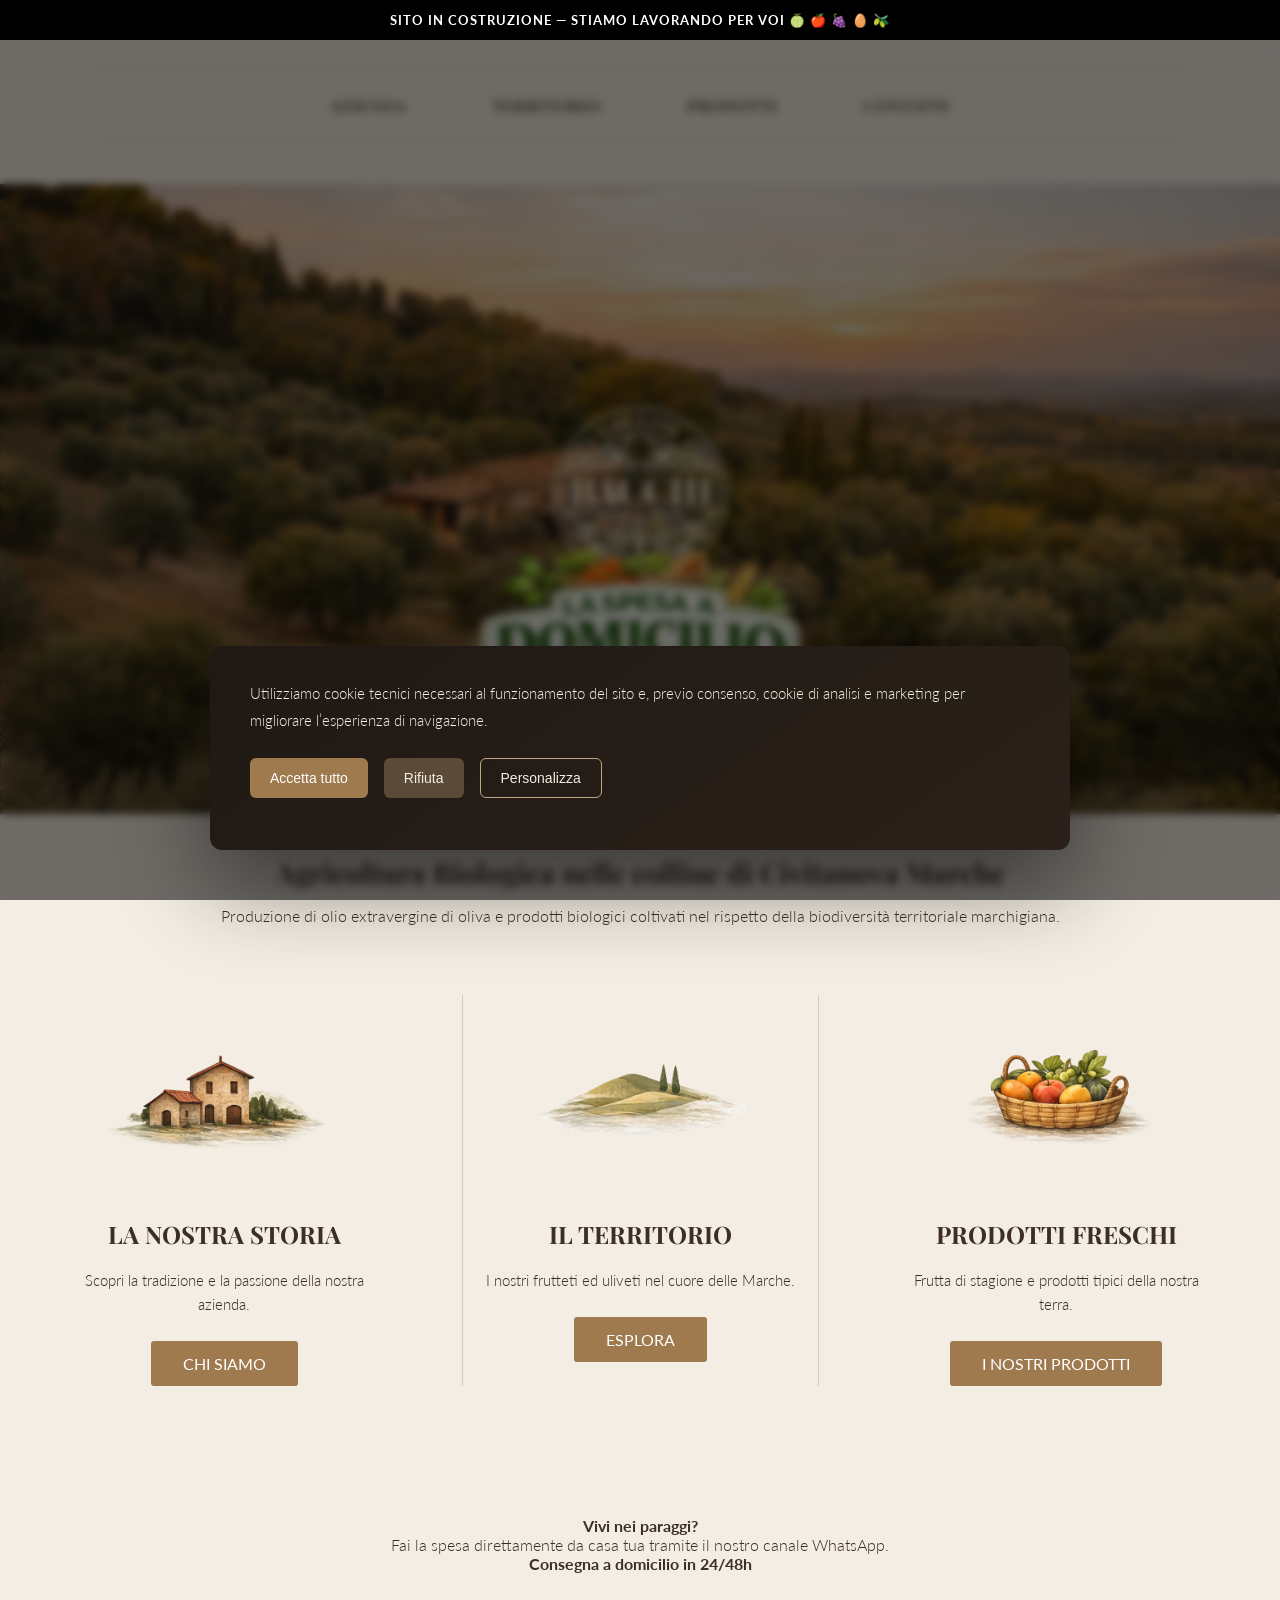
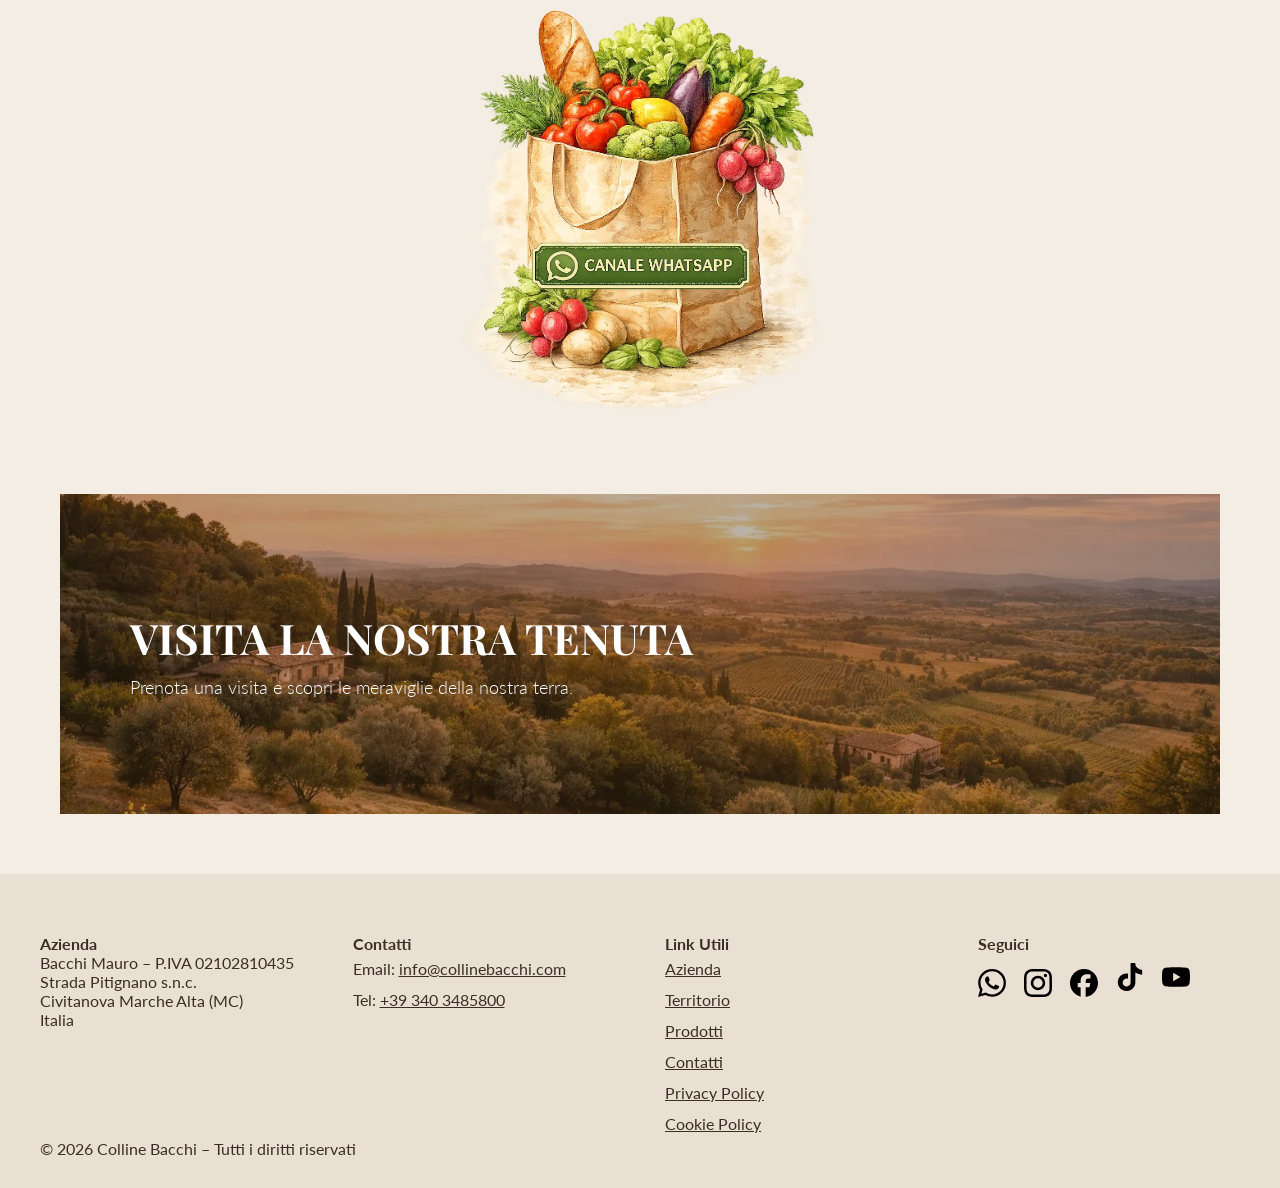
==== index.html @ cbcc79b2 "Update index.html" ====
<!DOCTYPE html>
<html lang="it">
<head> 

<meta charset="UTF-8">
<meta name="viewport" content="width=device-width, initial-scale=1.0">
<meta name="geo.region" content="IT-MC">
<meta name="geo.placename" content="Civitanova Marche">
<meta name="geo.position" content="43.306;13.720">
<meta name="ICBM" content="43.306, 13.720">
<meta property="og:title" content="Colline Bacchi – Azienda Agricola a Civitanova Marche">
<meta property="og:description" content="Olio extravergine e prodotti agricoli coltivati nelle colline marchigiane.">
<meta property="og:type" content="website">
<meta property="og:url" content="https://collinebacchi.com">
<meta property="og:image" content="https://collinebacchi.com/img/hero-desktop.webp">
<meta property="og:site_name" content="Colline Bacchi">
<meta property="og:locale" content="it_IT">
<meta property="og:image:type" content="image/webp">
<meta property="og:image:width" content="1400">
<meta property="og:image:height" content="800">
<meta name="twitter:card" content="summary_large_image">
<meta name="twitter:title" content="Colline Bacchi – Azienda Agricola a Civitanova Marche">
<meta name="twitter:description" content="Olio extravergine e prodotti agricoli coltivati nelle colline marchigiane.">
<meta name="twitter:image" content="https://collinebacchi.com/img/hero-desktop.webp">

<title>Colline Bacchi | Azienda Agricola a Civitanova Marche</title>
<meta name="description" content="Colline Bacchi è un’azienda agricola a Civitanova Marche. Produzione di olio extravergine di oliva e frutta di stagione coltivata nelle colline marchigiane.">

<link rel="preload" as="image" href="img/hero-desktop.webp" imagesrcset="img/hero-mobile.webp 768w, img/hero-desktop.webp 1400w" imagesizes="100vw">
<link rel="icon" type="image/png" sizes="32x32" href="/img/favicon.png">
<link rel="icon" type="image/png" sizes="48x48" href="/img/favicon.png">
<link rel="apple-touch-icon" href="/img/favicon.png">
<link rel="preload"
      href="https://fonts.googleapis.com/css2?family=Playfair+Display:wght@400;600;700&family=Lato:wght@300;400;500&display=swap"
      as="style"
      onload="this.onload=null;this.rel='stylesheet'">

<noscript>
  <link href="https://fonts.googleapis.com/css2?family=Playfair+Display:wght@400;600;700&family=Lato:wght@300;400;500&display=swap"
        rel="stylesheet">
</noscript>

<link rel="stylesheet" href="css/style.css?v=7">
<link rel="canonical" href="https://collinebacchi.com/">
<script defer src="js/main.js"></script>
<script type="application/ld+json">
{
  "@context": "https://schema.org",
  "@type": ["AgriculturalBusiness", "LocalBusiness"],
  "@id": "https://collinebacchi.com/#business",
  "name": "Colline Bacchi",
  "legalName": "Bacchi Mauro",
  "url": "https://collinebacchi.com",
  "image": "https://collinebacchi.com/img/hero-desktop.webp",
  "logo": "https://collinebacchi.com/img/logo.webp",
  "description": "Azienda agricola a Civitanova Marche specializzata nella produzione di olio extravergine di oliva e frutta di stagione coltivata nelle colline marchigiane.",
  "telephone": "+393403485800",
  "email": "info@collinebacchi.com",
  "address": {
    "@type": "PostalAddress",
    "streetAddress": "Strada Pitignano s.n.c.",
    "addressLocality": "Civitanova Marche Alta",
    "addressRegion": "MC",
    "postalCode": "62012",
    "addressCountry": "IT"
  },
  "areaServed": {
    "@type": "Place",
    "name": "Marche"
  },
  "sameAs": [
    "https://instagram.com/colline.bacchi",
    "https://facebook.com/colline.bacchi"
  ]
}
</script>
</head>

<body>
<div class="site-notice">
  SITO IN COSTRUZIONE — STIAMO LAVORANDO PER VOI 🍈 🍎 🍇 🥚 🫒
</div>

<header class="main-header">
  <div class="header-line"></div>
  <div class="header-inner">
    <button class="menu-toggle" id="menu-toggle">
      ☰
    </button>

    <nav>
      <ul id="nav-menu">
        <li><a href="azienda.html">AZIENDA</a></li>
        <li><a href="territorio.html">TERRITORIO</a></li>
        <li><a href="prodotti.html">PRODOTTI</a></li>
        <li><a href="contatti.html">CONTATTI</a></li>
      </ul>
    </nav>

  </div>
  <div class="header-line"></div>
</header>
<main>
<section class="hero">
<picture>
  <source media="(max-width: 768px)" srcset="img/hero-mobile.webp">
  <img 
    src="img/hero-desktop.webp"
    alt="Colline Bacchi"
    srcset="
      img/hero-mobile.webp 768w,
      img/hero-desktop.webp 1400w
    "
    sizes="100vw"
    width="1400"
    height="800"
    class="hero-img"
    fetchpriority="high"
    decoding="async">
</picture>
  <div class="hero-overlay"></div>
  <div class="hero-text">
    <img 
     src="img/logo.webp"
     alt="Colline Bacchi"
     class="hero-logo"
     width="300"
     height="300"
     decoding="async">
  </div>
</section>

<section class="intro-seo">
  <h1>Agricoltura Biologica nelle colline di Civitanova Marche</h1>
  <p>Produzione di olio extravergine di oliva e prodotti biologici coltivati nel rispetto della biodiversità territoriale marchigiana.</p>
</section>

<section class="features">

  <div class="feature">
    <picture>
      <source media="(max-width: 768px)" srcset="img/storia-mobile.webp">
      <img 
        src="img/storia.webp"
        alt="La nostra storia"
        width="300"
        height="200"
        loading="lazy">
    </picture>
    <h2>LA NOSTRA STORIA</h2>
    <p>Scopri la tradizione e la passione della nostra azienda.</p>
    <a href="azienda.html" class="btn">CHI SIAMO</a>
  </div>

  <div class="feature bordered">
    <picture>
      <source media="(max-width: 768px)" srcset="img/territorio-mobile.webp">
      <img 
        src="img/territorio.webp"
        alt="Il territorio"
        width="300"
        height="200"
        loading="lazy">
    </picture>
    <h2>IL TERRITORIO</h2>
    <p>I nostri frutteti ed uliveti nel cuore delle Marche.</p>
    <a href="territorio.html" class="btn">ESPLORA</a>
  </div>

  <div class="feature">
    <picture>
      <source media="(max-width: 768px)" srcset="img/prodotti-mobile.webp">
      <img 
        src="img/prodotti.webp"
        alt="Prodotti freschi"
        width="300"
        height="200"
        loading="lazy">
    </picture>
    <h2>PRODOTTI FRESCHI</h2>
    <p>Frutta di stagione e prodotti tipici della nostra terra.</p>
    <a href="prodotti.html" class="btn">I NOSTRI PRODOTTI</a>
  </div>

</section>

<section class="whatsapp-section">
  <div class="intro-seo">
    <a href="https://wa.me/393403485800?text=Ciao%2C%20vorrei%20informazioni%20sulla%20spesa%20a%20domicilio" 
       target="_blank" 
       rel="noopener noreferrer"
       class="wapp-link track-whatsapp">
      <picture>
        <source media="(max-width: 768px)" srcset="img/spesa-mobile.webp">
        <img 
          src="img/spesa.webp"
          alt="La spesa a domicilio"
          style="max-width: 460px; width: 100%; height: auto; margin-bottom: 20px; filter: drop-shadow(0 8px 20px rgba(0,0,0,0.15));"
          loading="lazy"
          decoding="async">
    </picture>
    </a>
    <p>
      <b>Vivi nei paraggi?</b><br>
      Fai la spesa direttamente da casa tua tramite il nostro canale WhatsApp.<br>
      <b>Consegna a domicilio in 24/48h</b>
    </p>
  </div>
      
  <div class="whatsapp-wrapper">

    <!-- BUSTA (statica) -->
    <picture>
      <source media="(max-width:768px)" srcset="img/busta-mobile.webp">
      <img src="img/busta.webp"
           alt="Spesa biologica a domicilio"
           class="busta-img">
    </picture>

    <!-- PULSANTE WHATSAPP (cliccabile) -->
    <a href="https://wa.me/393403485800?text=Ciao%2C%20vorrei%20informazioni%20sulla%20spesa%20a%20domicilio" 
       target="_blank" 
       rel="noopener noreferrer"
       class="wapp-link track-whatsapp">

      <picture>
        <source media="(max-width:768px)" srcset="img/wapp-mobile.webp">
        <img src="img/wapp.webp"
             alt="Canale WhatsApp Colline Bacchi"
             class="wapp-img">
      </picture>

    </a>

  </div>

</section>

<a href="contatti.html" class="banner">
  <picture>
    <source media="(max-width: 768px)" srcset="img/banner-mobile.webp">
    <img 
      src="img/banner-desktop.webp"
      alt="Visita la nostra tenuta"
      width="1600"
      height="600">
  </picture>

  <div class="banner-overlay"></div>

  <div class="banner-text">
    <h2>VISITA LA NOSTRA TENUTA</h2>
    <p>Prenota una visita e scopri le meraviglie della nostra terra.</p>
  </div>
</a>
</main>
<footer class="footbar">

  <div class="foot-container">

    <!-- COLONNA 1 -->
    <div class="foot-col">
      <h4>Azienda</h4>
      <p>Bacchi Mauro – P.IVA 02102810435</p>
      <p>Strada Pitignano s.n.c.</p>
      <p>Civitanova Marche Alta (MC)</p>
      <p>Italia</p>
    </div>

    <!-- COLONNA 2 -->
    <div class="foot-col">
      <h4>Contatti</h4>
      <p>Email: <a href="mailto:info@collinebacchi.com">info@collinebacchi.com</a></p>
      <p>Tel: <a href="tel:+393403485800">+39 340 3485800</a></p>
    </div>

    <!-- COLONNA 3 -->
    <div class="foot-col">
      <h4>Link Utili</h4>
      <ul>
        <li><a href="azienda.html">Azienda</a></li>
        <li><a href="territorio.html">Territorio</a></li>
        <li><a href="prodotti.html">Prodotti</a></li>
        <li><a href="contatti.html">Contatti</a></li>
        <li><a href="privacy.html" class="open-policy">Privacy Policy</a></li>
        <li><a href="cookie.html" class="open-policy">Cookie Policy</a></li>
      </ul>
    </div>

    <!-- COLONNA 4 -->
<div class="foot-col">
  <h4>Seguici</h4>

  <div class="footer-social">

    <!-- WHATSAPP -->
    <a href="https://wa.me/393403485800" target="_blank" rel="noopener noreferrer" aria-label="WhatsApp">
      <img src="icons/whatsapp.svg" alt="WhatsApp">
    </a>

    <!-- INSTAGRAM -->
    <a href="https://instagram.com/colline.bacchi" target="_blank" rel="noopener noreferrer" aria-label="Instagram">
      <img src="icons/instagram.svg" alt="Instagram">
    </a>

    <!-- FACEBOOK -->
    <a href="https://facebook.com/colline.bacchi" target="_blank" rel="noopener noreferrer" aria-label="Facebook">
      <img src="icons/facebook.svg" alt="Facebook">
    </a>

    <!-- TIKTOK (disattivato) -->
    <span class="social-disabled">
      <img src="icons/tiktok.svg" alt="TikTok">
    </span>

    <!-- YOUTUBE (disattivato) -->
    <span class="social-disabled">
      <img src="icons/youtube.svg" alt="YouTube">
    </span>

  </div>
</div>

  </div>

  <div class="foot-bottom">
  © <span id="year"></span> Colline Bacchi – Tutti i diritti riservati
  </div>

</footer>
    <!-- POLICY MODAL -->
<div id="policyModal"
     class="policy-modal"
     role="dialog"
     aria-modal="true"
     aria-hidden="true"
     aria-labelledby="policyTitle">
  <div class="policy-modal-content">
    <button class="policy-close">×</button>
    <iframe id="policyFrame"></iframe>
  </div>
</div>

<!-- COOKIE BANNER -->
<div id="cookie-overlay"></div>
  <div id="cookie-banner" class="cookie-banner" role="dialog" aria-modal="true">
  <div class="cookie-box">

    <p>
      Utilizziamo cookie tecnici necessari al funzionamento del sito e,
      previo consenso, cookie di analisi e marketing per migliorare
      l’esperienza di navigazione.
    </p>

    <div class="cookie-actions">
      <button id="accept-all" class="btn-cookie primary">Accetta tutto</button>
      <button id="reject-all" class="btn-cookie secondary">Rifiuta</button>
      <button id="customize" class="btn-cookie link">Personalizza</button>
    </div>

    <!-- PANNELLO PERSONALIZZAZIONE -->
    <div id="cookie-settings" class="cookie-settings">
      <label>
        <input type="checkbox" checked disabled>
        Cookie tecnici (necessari)
      </label>

      <label>
        <input type="checkbox" id="analytics-consent">
        Cookie di analisi (Google Analytics)
      </label>

      <label>
        <input type="checkbox" id="marketing-consent">
        Cookie marketing e pubblicità
      </label>

      <button id="save-preferences" class="btn-cookie primary">
        Salva preferenze
      </button>
    </div>

  </div>
</div>
  
</body>
</html>
---- css/style.css ----
/* =========================
   RESET
========================= */ 

* {
  margin: 0;
  padding: 0;
  box-sizing: border-box;
}

body {
  background: #f4ede3;
  color: #3c2e24;
  font-family: 'Lato', sans-serif;
}

a {
  color: #3c2e24;
  text-decoration: none;
}

a:hover {
  opacity: 0.7;
}

.foot-col a {
  text-decoration: underline;
}

/* =========================
   INTRO SEO
========================= */

.intro-seo {
  text-align: center;
  padding: 40px 20px 20px 20px;
  max-width: 900px;
  margin: 0 auto;
}

.intro-seo h1 {
  font-family: 'Playfair Display', serif;
  font-size: 28px;
  margin-bottom: 15px;
}

.intro-seo p {
  font-size: 16px;
  font-weight: 300;
}


/* =========================
   HEADER
========================= */

.main-header {
  text-align: center;
  padding: 25px 0;
  position: relative;
}

.header-line {
  height: 1px;
  background: #d8cbb9;
  margin: 0 auto 15px auto;
  width: 85%;
}

.main-header ul {
  list-style: none;
  display: flex;
  justify-content: center;
  gap: 70px;
  margin-bottom: 15px;
}

.main-header a {
  text-decoration: none;
  padding: 12px 8px;
  display: inline-block;
  font-family: 'Playfair Display', serif;
  font-weight: 600;
  letter-spacing: 1px;
  color: #3c2e24;
  transition: opacity 0.3s;
}

.main-header a:hover {
  opacity: 0.6;
}

/* Hamburger */
.menu-toggle {
  display: none;
  background: none;
  border: none;
  font-size: 28px;
  cursor: pointer;
  color: #3c2e24;
  position: absolute;
  right: 30px;
  top: 25px;
  z-index: 1001;
}

/* =========================
   TOP NOTICE BAR
========================= */

.site-notice {
  position: fixed;
  top: 0;
  left: 0;
  width: 100%;
  background: #000000;
  color: #ffffff;
  text-align: center;
  font-size: 13px;
  font-weight: 700;
  letter-spacing: 1px;
  padding: 12px 0;
  z-index: 10000;
}


/* Sposta il sito verso il basso */
body {
  padding-top: 42px;
}

/* =========================
   HERO
========================= */

.hero {
  position: relative;
  height: 70vh;
  min-height: 420px;
  overflow: hidden;
}

.hero-img {
  width: 100%;
  height: 100%;
  object-fit: cover;
}

.hero-overlay {
  position: absolute;
  inset: 0;
  background: linear-gradient(
    rgba(60,40,20,0.08),
    rgba(60,40,20,0.28)
  );
}

.hero-text {
  position: absolute;
  top: 50%;
  left: 50%;
  transform: translate(-50%, -50%);
  text-align: center;
  width: 100%;
}

.hero-logo {
  height: 300px;
  width: auto;
  opacity: 0;
  transform: translateY(30px);
  animation: heroFadeIn 1.6s ease-out forwards;
  animation-delay: 0.4s;
}

@keyframes heroFadeIn {
  to {
    opacity: 1;
    transform: translateY(0);
  }
}


/* =========================
   FEATURES
========================= */

.features {
  display: flex;
  justify-content: center;
  gap: 60px;
  padding: 50px 60px 90px 60px;
  text-align: center;
}

.feature {
  flex: 1;
  padding: 0 20px;
}

.bordered {
  border-left: 1px solid #d8cbb9;
  border-right: 1px solid #d8cbb9;
}

.feature img {
  height: 210px;
  width: auto;
  margin-bottom: 10px;
}

.feature h2 {
  font-family: 'Playfair Display', serif;
  margin-bottom: 18px;
  font-size: 24px;
}

.feature p {
  font-weight: 300;
  font-size: 15px;
  margin-bottom: 25px;
  line-height: 1.6;
}


/* =========================
   BUTTON
========================= */

.btn {
  display: inline-block;
  padding: 13px 32px;
  background: #9f7a4f;
  color: white;
  text-decoration: none;
  border-radius: 3px;
  transition: all 0.2s ease;
}

.btn:hover {
  background: #8c693f;
}

.btn:active {
  transform: scale(0.95);
}


/* =========================
   BANNER
========================= */

.banner {
  position: relative;
  display: block;
  margin: 60px;
  height: 320px;
  overflow: hidden;
  text-decoration: none;
  color: white;
}

.banner img {
  width: 100%;
  height: 100%;
  object-fit: cover;
}

.banner-overlay {
  position: absolute;
  inset: 0;
  background: rgba(60,40,20,0.35);
}

.banner-text {
  position: absolute;
  left: 70px;
  top: 50%;
  transform: translateY(-50%);
}

.banner-text h2 {
  font-family: 'Playfair Display', serif;
  font-size: 42px;
  margin-bottom: 10px;
}

.banner-text p {
  font-weight: 300;
  font-size: 18px;
}


/* =========================
   FOOTBAR
========================= */

.footbar {
  background: #e9dfd2;
  padding: 60px 40px 30px 40px;
  color: #3c2e24;
}

.foot-container {
  display: flex;
  justify-content: space-between;
  gap: 50px;
  max-width: 1200px;
  margin: 0 auto;
}

.foot-col {
  flex: 1;
}

.foot-col ul {
  list-style: none;
  padding: 0;
}

.foot-col a {
  display: inline-block;
  padding: 6px 0;
}

.foot-title {
  font-family: 'Playfair Display', serif;
  font-weight: 600;
  margin-bottom: 20px;
}

.footer-social {
  display: flex;
  gap: 18px;
  margin-top: 10px;
}

.footer-social img {
  width: 28px;
  height: 28px;
  transition: 0.3s ease;
}

.footer-social a:hover img {
  transform: translateY(-3px);
  opacity: 0.7;
}


/* =========================
   RESPONSIVE
========================= */

@media (max-width: 900px) {

  /* ================= HEADER ================= */

  .main-header {
    position: relative;
    height: 80px;
    display: flex;
    align-items: center;
    justify-content: flex-end;
    padding: 0 20px;
  }

  .header-line {
    display: none;
  }

  .menu-toggle {
    display: block;
    background: none;
    border: none;
    font-size: 32px;
    color: #3c2e24;
    cursor: pointer;
    z-index: 1001;
  }

  /* Menu nascosto di default */
  #nav-menu {
    display: none;
  }

  /* Menu attivo */
  #nav-menu.active {
    display: flex;
    position: absolute;
    top: 80px;
    right: 20px;
    background: #f4ede3;
    width: 240px;
    padding: 25px;
    box-shadow: 0 15px 30px rgba(0,0,0,0.08);
    flex-direction: column;
    gap: 18px;
    z-index: 1000;
  }

  /* ================= HERO ================= */

  .hero {
    height: 45vh;
    min-height: 320px;
  }

  .hero-logo {
    width: 140px;
    height: auto;
    max-width: 100%;
  }

  /* ================= FEATURES ================= */

  .features {
    flex-direction: column;
    padding: 40px 20px 60px 20px;
    gap: 0;
  }

  .bordered {
    border: none;
  }

  .feature {
    padding-bottom: 40px;
    margin-bottom: 40px;
    border-bottom: 1px solid #d8cbb9;
  }

  .feature:last-child {
    border-bottom: none;
    margin-bottom: 0;
    padding-bottom: 0;
  }

  .feature img {
    width: 230px;
    height: auto;
    display: block;
    margin: 0 auto 8px auto;
  }

  .feature h2 {
    margin-top: 8px;
  }

  /* ================= BANNER ================= */

  .banner {
    margin: 30px 15px;
    height: 220px;
  }

  .banner-text {
    left: 20px;
  }

  .banner-text h2 {
    font-size: 24px;
  }

  .banner-text p {
    font-size: 14px;
  }

  /* ================= FOOTER ================= */

  .foot-container {
    flex-direction: column;
    gap: 30px;
  }

}

/* ======= POLICY LAYOUT EDITORIALE ======== */

.policy-wrapper {
  max-width: 880px;
  margin: 80px auto;
  padding: 0 30px 60px 30px;
}

.policy-wrapper h1 {
  font-family: 'Playfair Display', serif;
  font-size: 38px;
  margin-bottom: 20px;
}

.policy-wrapper .policy-intro {
  font-size: 17px;
  margin-bottom: 45px;
  line-height: 1.8;
}

.policy-wrapper h2 {
  font-family: 'Playfair Display', serif;
  font-size: 24px;
  margin-top: 50px;
  margin-bottom: 18px;
}

.policy-wrapper h3 {
  font-family: 'Playfair Display', serif;
  font-size: 18px;
  margin-top: 25px;
  margin-bottom: 12px;
}

.policy-wrapper p {
  font-size: 16px;
  line-height: 1.9;
  margin-bottom: 20px;
}

.policy-wrapper ul {
  margin: 20px 0 30px 20px;
  line-height: 1.9;
}

.policy-wrapper li {
  margin-bottom: 10px;
}

/* Footer centrato */
.policy-footer {
  text-align: center;
  margin-top: 70px;
  padding-top: 30px;
  border-top: 1px solid #d8cbb9;
}

/*==== POLICY MODAL ====*/

.policy-modal {
  position: fixed;
  top: 0;
  left: 0;
  width: 100%;
  height: 100%;
  background: rgba(20,15,10,0.65);
  display: none;
  align-items: center;
  justify-content: center;
  z-index: 10000; /* sopra tutto */
}

.policy-modal-content {
  background: #f4ede3;
  width: 90%;
  max-width: 900px;
  height: 85vh;
  border-radius: 6px;
  overflow: auto;
  position: relative;
  box-shadow: 0 30px 80px rgba(0,0,0,0.35);
  animation: modalFade 0.25s ease;
}

.policy-modal iframe {
  width: 100%;
  height: 100%;
  border: none;
}

.policy-close {
  position: absolute;
  top: 10px;
  right: 18px;
  background: none;
  border: none;
  font-size: 30px;
  cursor: pointer;
  color: #3c2e24;
  z-index: 2;
}

.policy-close:hover {
  opacity: 0.6;
}

@keyframes modalFade {
  from { opacity: 0; transform: translateY(15px); }
  to   { opacity: 1; transform: translateY(0); }
}

@media (max-width: 768px) {

  .policy-modal-content {
    width: 100%;
    height: 100%;
    border-radius: 0;
  }

  .policy-modal {
    padding: 0;
  }

}

/* =========================
   COOKIE OVERLAY
========================= */

#cookie-overlay {
  position: fixed;
  inset: 0;
  background: rgba(0,0,0,0.55);
  backdrop-filter: blur(4px);
  z-index: 9998;
  display: none;
}


/* =========================
   COOKIE BANNER
========================= */

#cookie-banner {
  position: fixed;
  left: 50%;
  bottom: 50px;
  transform: translateX(-50%);
  width: 92%;
  max-width: 860px;
  background: linear-gradient(145deg, #1f1813, #2b211a);
  color: #f4ede3;
  padding: 34px 40px;
  border-radius: 12px;
  box-shadow: 0 35px 90px rgba(0,0,0,0.45);
  z-index: 9999;
  display: none;
  animation: cookieFade 0.35s ease;
}


/* =========================
   TESTO
========================= */

#cookie-banner p {
  font-size: 15px;
  line-height: 1.8;
  margin-bottom: 24px;
  font-weight: 300;
}


/* =========================
   BOTTONI
========================= */

.cookie-actions {
  display: flex;
  gap: 16px;
  flex-wrap: wrap;
  margin-bottom: 18px;
}

.btn-cookie {
  padding: 11px 20px;
  font-size: 14px;
  border-radius: 6px;
  cursor: pointer;
  transition: all 0.25s ease;
  border: none;
  font-weight: 500;
}

.btn-cookie.primary {
  background: #9f7a4f;
  color: white;
}

.btn-cookie.primary:hover {
  background: #8c693f;
}

.btn-cookie.secondary {
  background: #5c4a38;
  color: #f4ede3;
}

.btn-cookie.secondary:hover {
  background: #4a3c2e;
}

.btn-cookie.link {
  background: transparent;
  border: 1px solid #bfa682;
  color: #f4ede3;
}

.btn-cookie.link:hover {
  background: rgba(255,255,255,0.05);
}


/* =========================
   PANNELLO PERSONALIZZAZIONE
========================= */

.cookie-settings {
  display: none;
  flex-direction: column;
  gap: 14px;
  border-top: 1px solid rgba(255,255,255,0.18);
  padding-top: 18px;
}

.cookie-settings label {
  display: flex;
  align-items: center;
  gap: 10px;
  font-size: 14px;
  font-weight: 300;
}

.cookie-settings input[type="checkbox"] {
  width: 18px;
  height: 18px;
  accent-color: #9f7a4f;
  cursor: pointer;
}

#save-preferences {
  margin-top: 12px;
  background: #9f7a4f;
  color: white;
}


/* =========================
   ANIMAZIONE
========================= */

@keyframes cookieFade {
  from { opacity: 0; transform: translate(-50%, 30px); }
  to   { opacity: 1; transform: translate(-50%, 0); }
}


/* =========================
   MOBILE
========================= */

@media (max-width: 768px) {

  #cookie-banner {
    bottom: 20px;
    padding: 26px;
  }

  .cookie-actions {
    flex-direction: column;
  }

  .btn-cookie,
  #save-preferences {  
    width: 100%;
  }

}


/* =========================
   AZIENDA PAGE PREMIUM
========================= */

.azienda-logo {
  margin-bottom: 25px;
  height: auto;
}

.azienda-storia {
  display: flex;
  gap: 80px;
  align-items: center;
  padding: 80px 100px;
}

.azienda-text {
  flex: 1;
}

.azienda-image img {
  width: 100%;
  max-width: 520px;
  border-radius: 10px;
}

/* PRODUCTIONS PREMIUM */

.productions-title h2 {
  font-family: 'Playfair Display', serif;
  font-size: 32px;
  text-align: center;
  margin-top: 60px;
  margin-bottom: 30px;
  position: relative;
}

/* Sottolineatura elegante */
.productions-title h2::after {
  content: "";
  display: block;
  width: 70px;
  height: 2px;
  background: #9f7a4f;
  margin: 12px auto 0 auto;
}

.productions-section {
  margin-top: 0px;
}

.productions-row {
  display: grid;
  grid-template-columns: repeat(2, 1fr);
  padding: 60px 150px;
}

.row-light {
  background: #efe6db;
}

.row-dark {
  background: #f4ede3;
}

.production-card {
  padding: 0 50px;
  text-align: center;
  position: relative;
  display: flex;
  flex-direction: column;
  height: 100%;
}

.production-content {
  flex-grow: 1;
}

.production-card:not(:nth-child(2)) {
  border-right: 1px solid #d8cbb9;
}

.production-icon {
  height: 210px;
  margin-bottom: 10px;
}

.production-card h3 {
  font-family: 'Playfair Display', serif;
  margin-bottom: 18px;
}

.production-card p {
  font-size: 15px;
  line-height: 1.7;
  margin-bottom: 25px;
}

/* Allineamento pulsanti in basso */

.production-card {
  display: flex;
  flex-direction: column;
}

.production-btn {
  margin-top: auto;
}

/* PULSANTI PREMIUM */

.production-btn {
  display: inline-block;
  align-self: center;
  padding: 12px 28px;
  background: #9f7a4f;
  color: white;
  text-decoration: none;
  border-radius: 4px;
  transition: all 0.25s ease;
}

.production-btn:hover {
  background: #8c693f;
  transform: translateY(-2px);
}

/* RESPONSIVE */

@media (max-width: 900px) {

  .azienda-storia {
    flex-direction: column;
    padding: 50px 25px;
  }

  .productions-row {
    grid-template-columns: 1fr;
    padding: 60px 30px;
  }

  .production-card {
    border-right: none !important;
    padding: 0;
    margin-bottom: 60px;
  }

  .production-card:last-child {
    margin-bottom: 0;
  }

}

/* =========================
   WHATSAPP OVERLAY BLOCK
========================= */

.whatsapp-section {
  text-align: center;
  padding: 0px 0px;
}

.whatsapp-wrapper {
  position: relative;
  display: inline-block;
}

/* Busta base */
.busta-img {
  display: block;
  width: 100%;
  max-width: 420px;
  height: auto;
}

/* Pulsante sovrapposto */
.wapp-link {
  position: absolute;
  left: 50%;
  bottom: 8%;   /* regola fine se serve */
  transform: translateX(-50%);
  display: inline-block;
}

/* Solo il pulsante anima */
.wapp-img {
  width: 260px;
  height: auto;
  transition: transform 0.25s ease;
  display: block;
}

/* Hover solo sul pulsante */
.wapp-link:hover .wapp-img {
  transform: scale(1.50);
}

/* Click */
.wapp-link:active .wapp-img {
  transform: scale(0.95);
}

.wapp-link:hover {
  opacity: 1 !important;
}
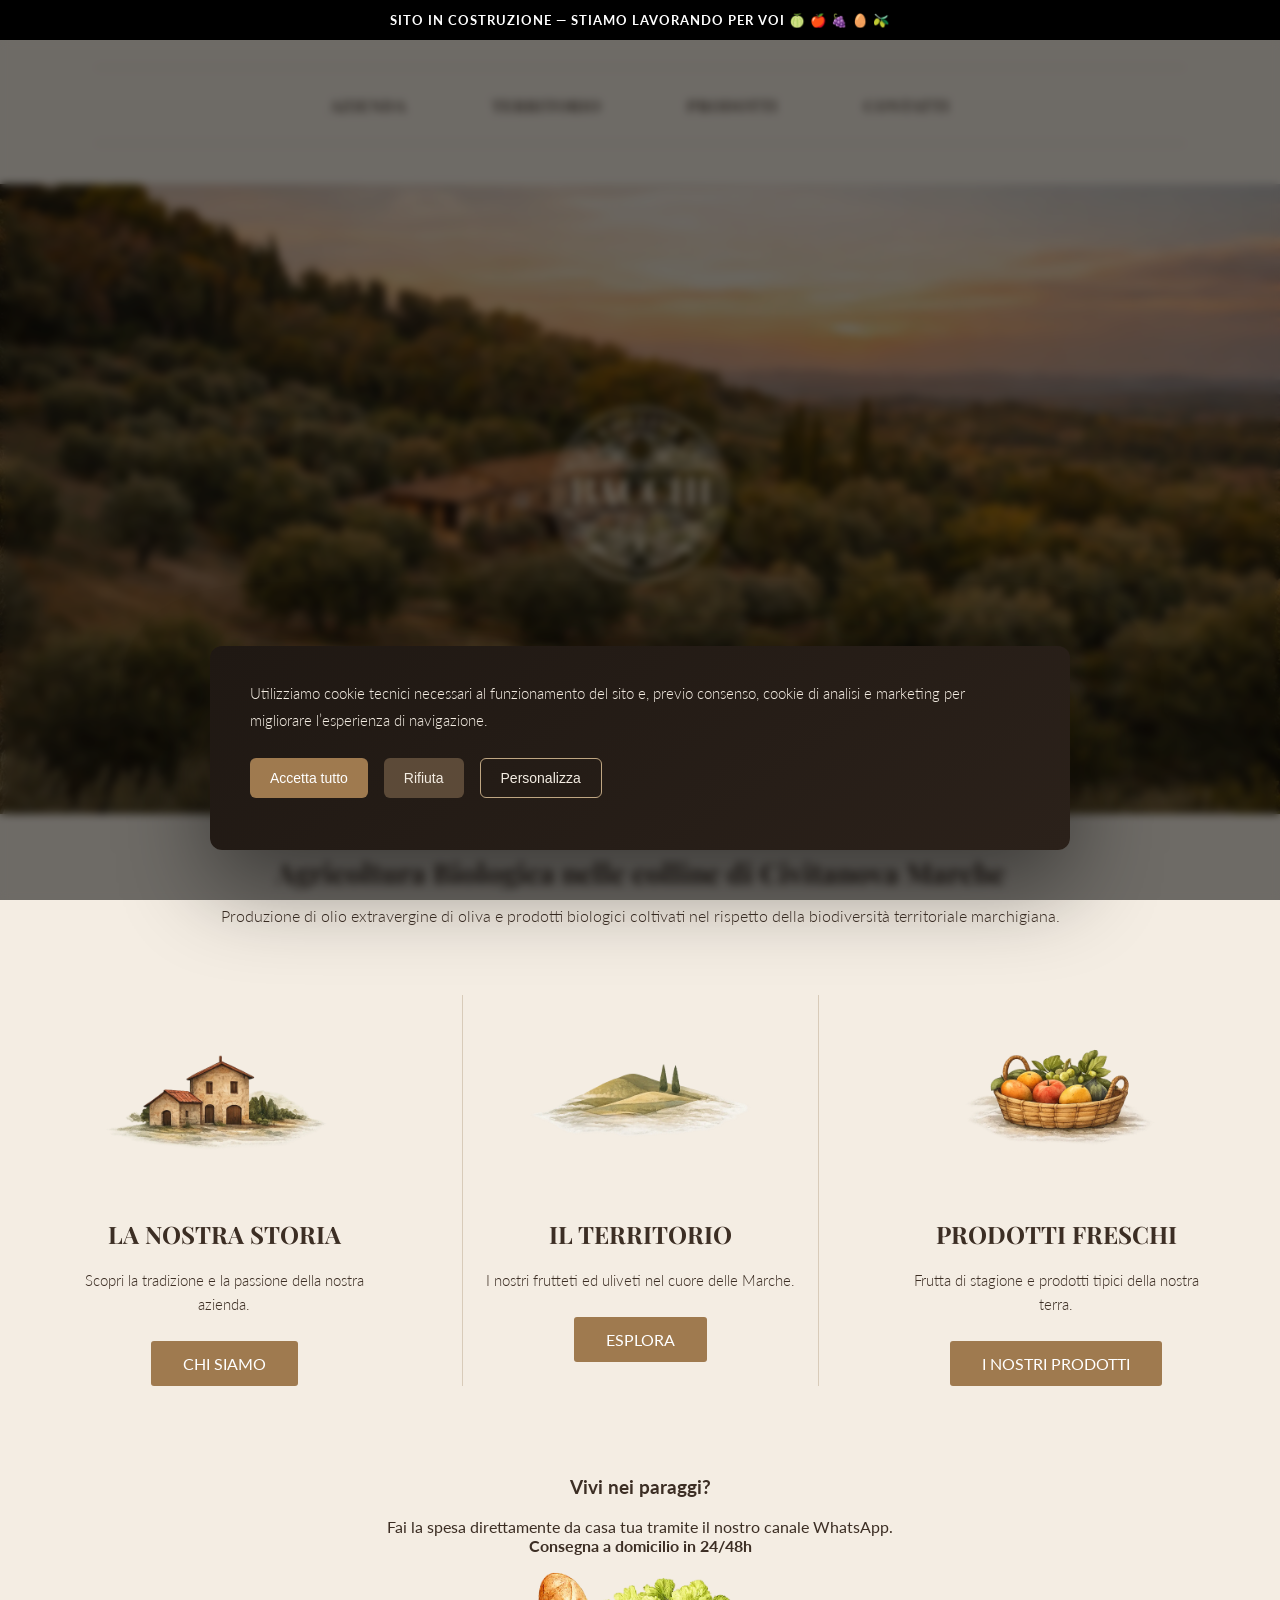
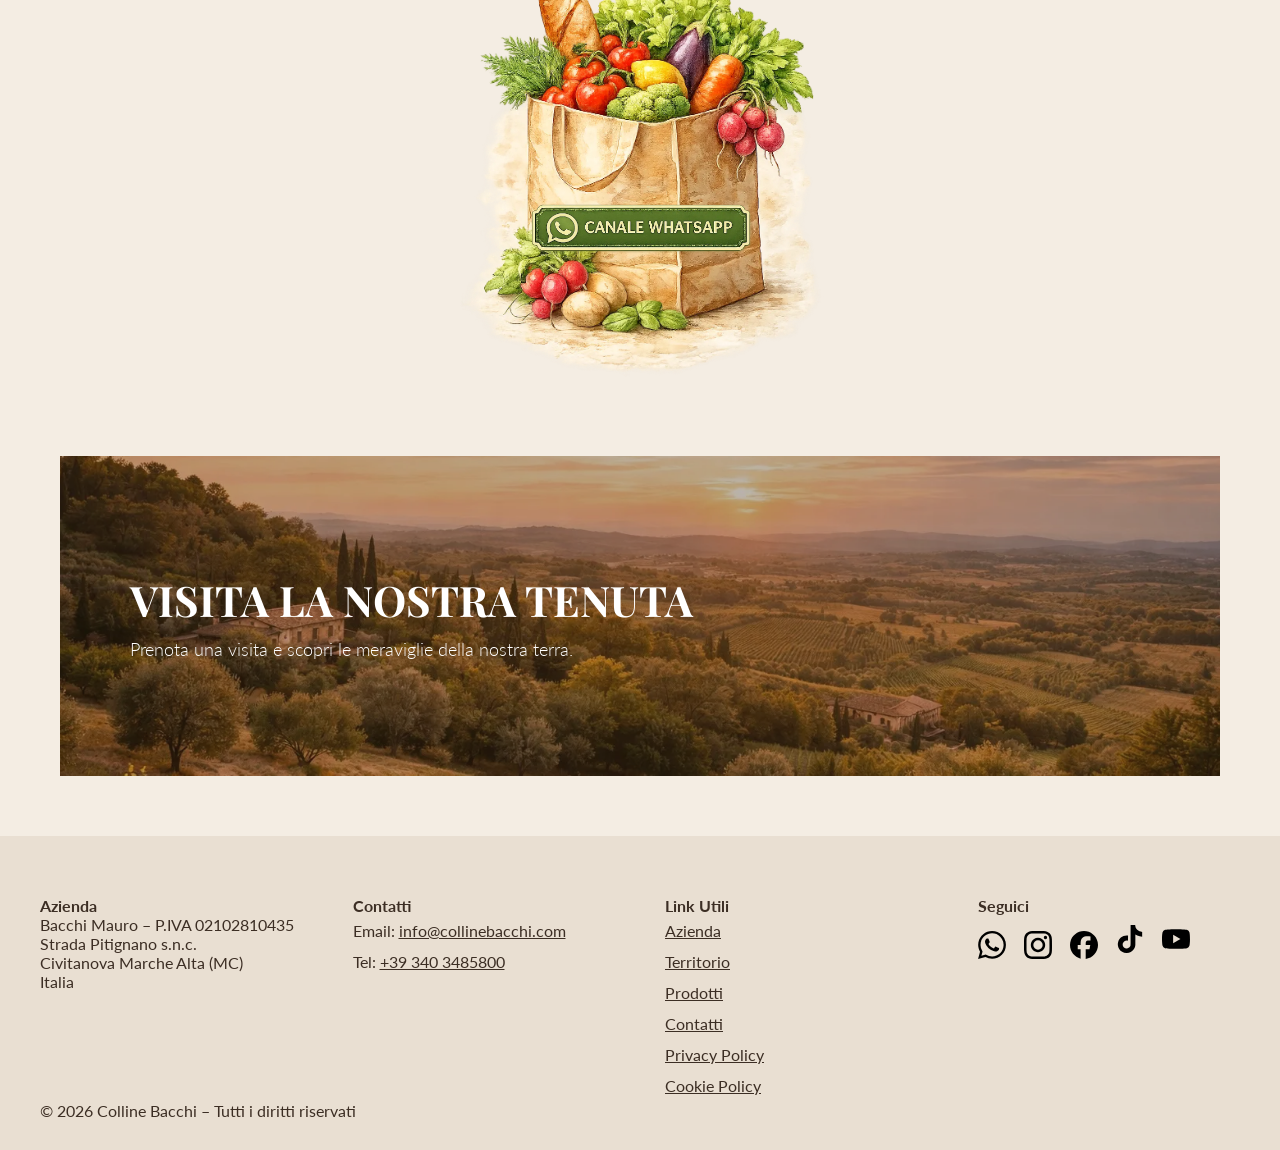
==== commit a3356de5: "Update index.html" ====
--- a/index.html
+++ b/index.html
@@ -185,23 +185,8 @@
 </section>
 
 <section class="whatsapp-section">
-  <div class="intro-seo">
-    <a href="https://wa.me/393403485800?text=Ciao%2C%20vorrei%20informazioni%20sulla%20spesa%20a%20domicilio" 
-       target="_blank" 
-       rel="noopener noreferrer"
-       class="wapp-link track-whatsapp">
-      <picture>
-        <source media="(max-width: 768px)" srcset="img/spesa-mobile.webp">
-        <img 
-          src="img/spesa.webp"
-          alt="La spesa a domicilio"
-          style="max-width: 460px; width: 100%; height: auto; margin-bottom: 20px; filter: drop-shadow(0 8px 20px rgba(0,0,0,0.15));"
-          loading="lazy"
-          decoding="async">
-    </picture>
-    </a>
     <p>
-      <b>Vivi nei paraggi?</b><br>
+      <h3>Vivi nei paraggi?</h3><br>
       Fai la spesa direttamente da casa tua tramite il nostro canale WhatsApp.<br>
       <b>Consegna a domicilio in 24/48h</b>
     </p>
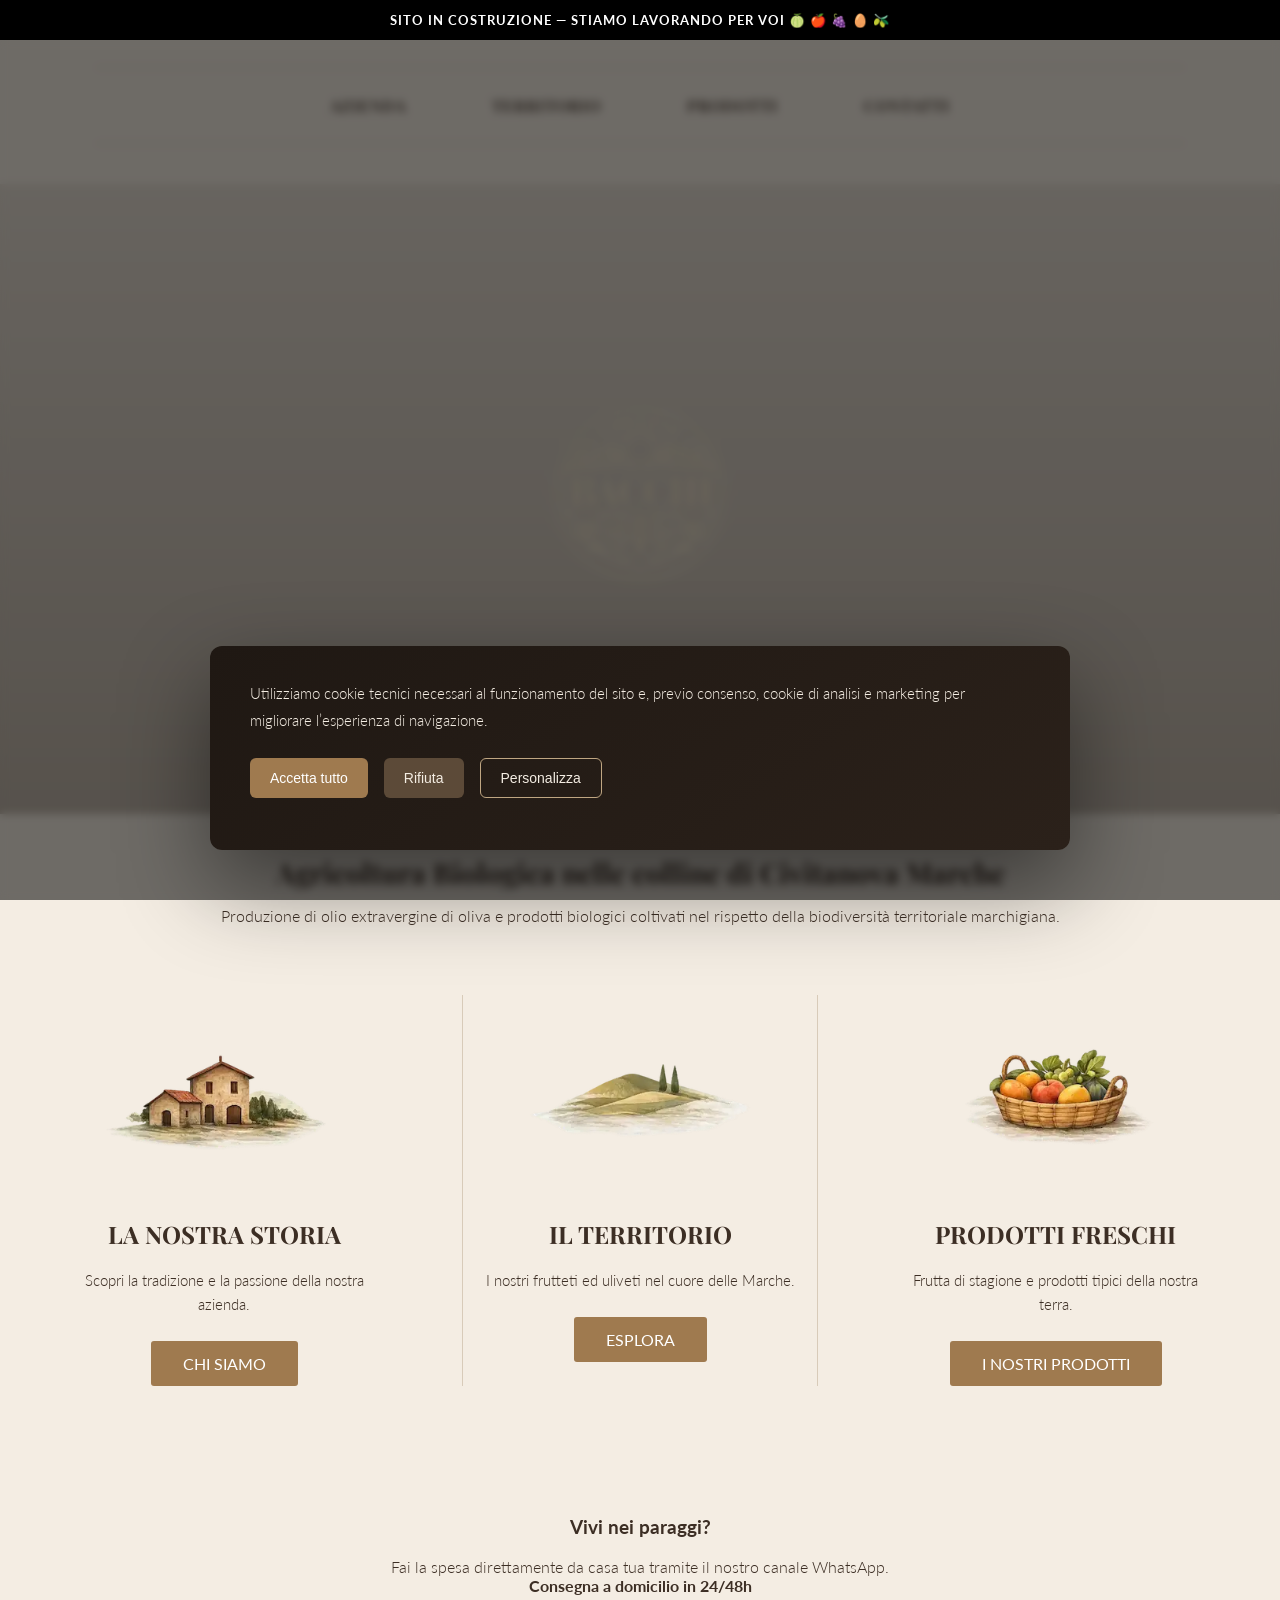
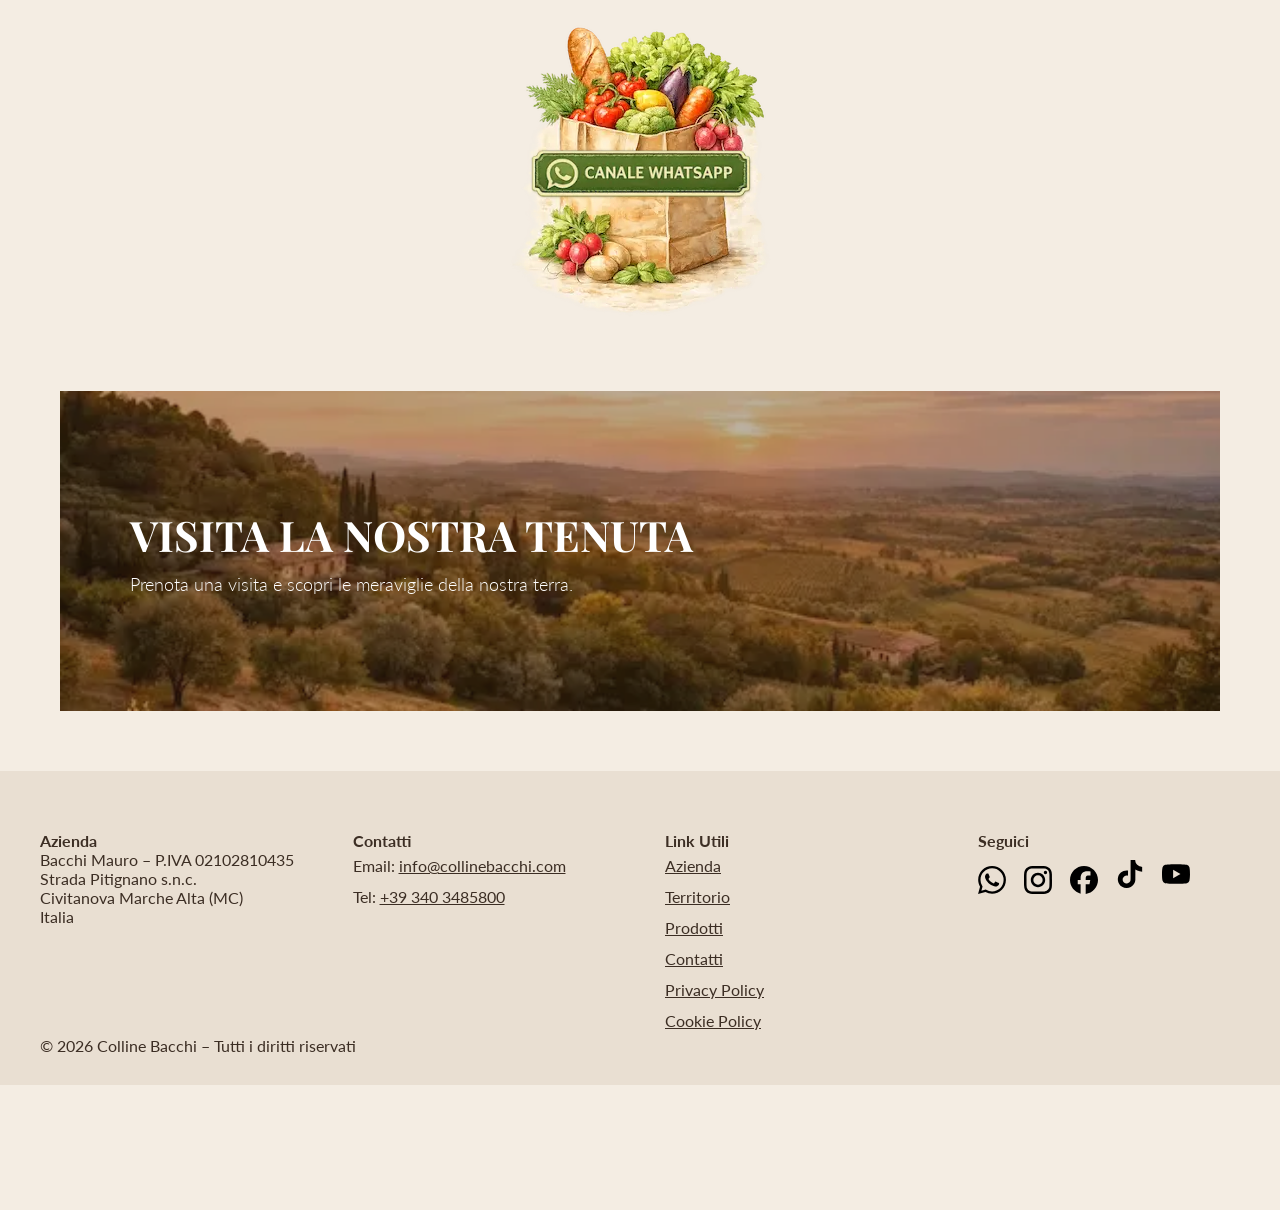
==== commit 13cf56e8: "Update index.html" ====
--- a/index.html
+++ b/index.html
@@ -185,8 +185,11 @@
 </section>
 
 <section class="whatsapp-section">
-    <p>
+
+  <div class="intro-seo">    
       <h3>Vivi nei paraggi?</h3><br>
+      
+    <p>  
       Fai la spesa direttamente da casa tua tramite il nostro canale WhatsApp.<br>
       <b>Consegna a domicilio in 24/48h</b>
     </p>
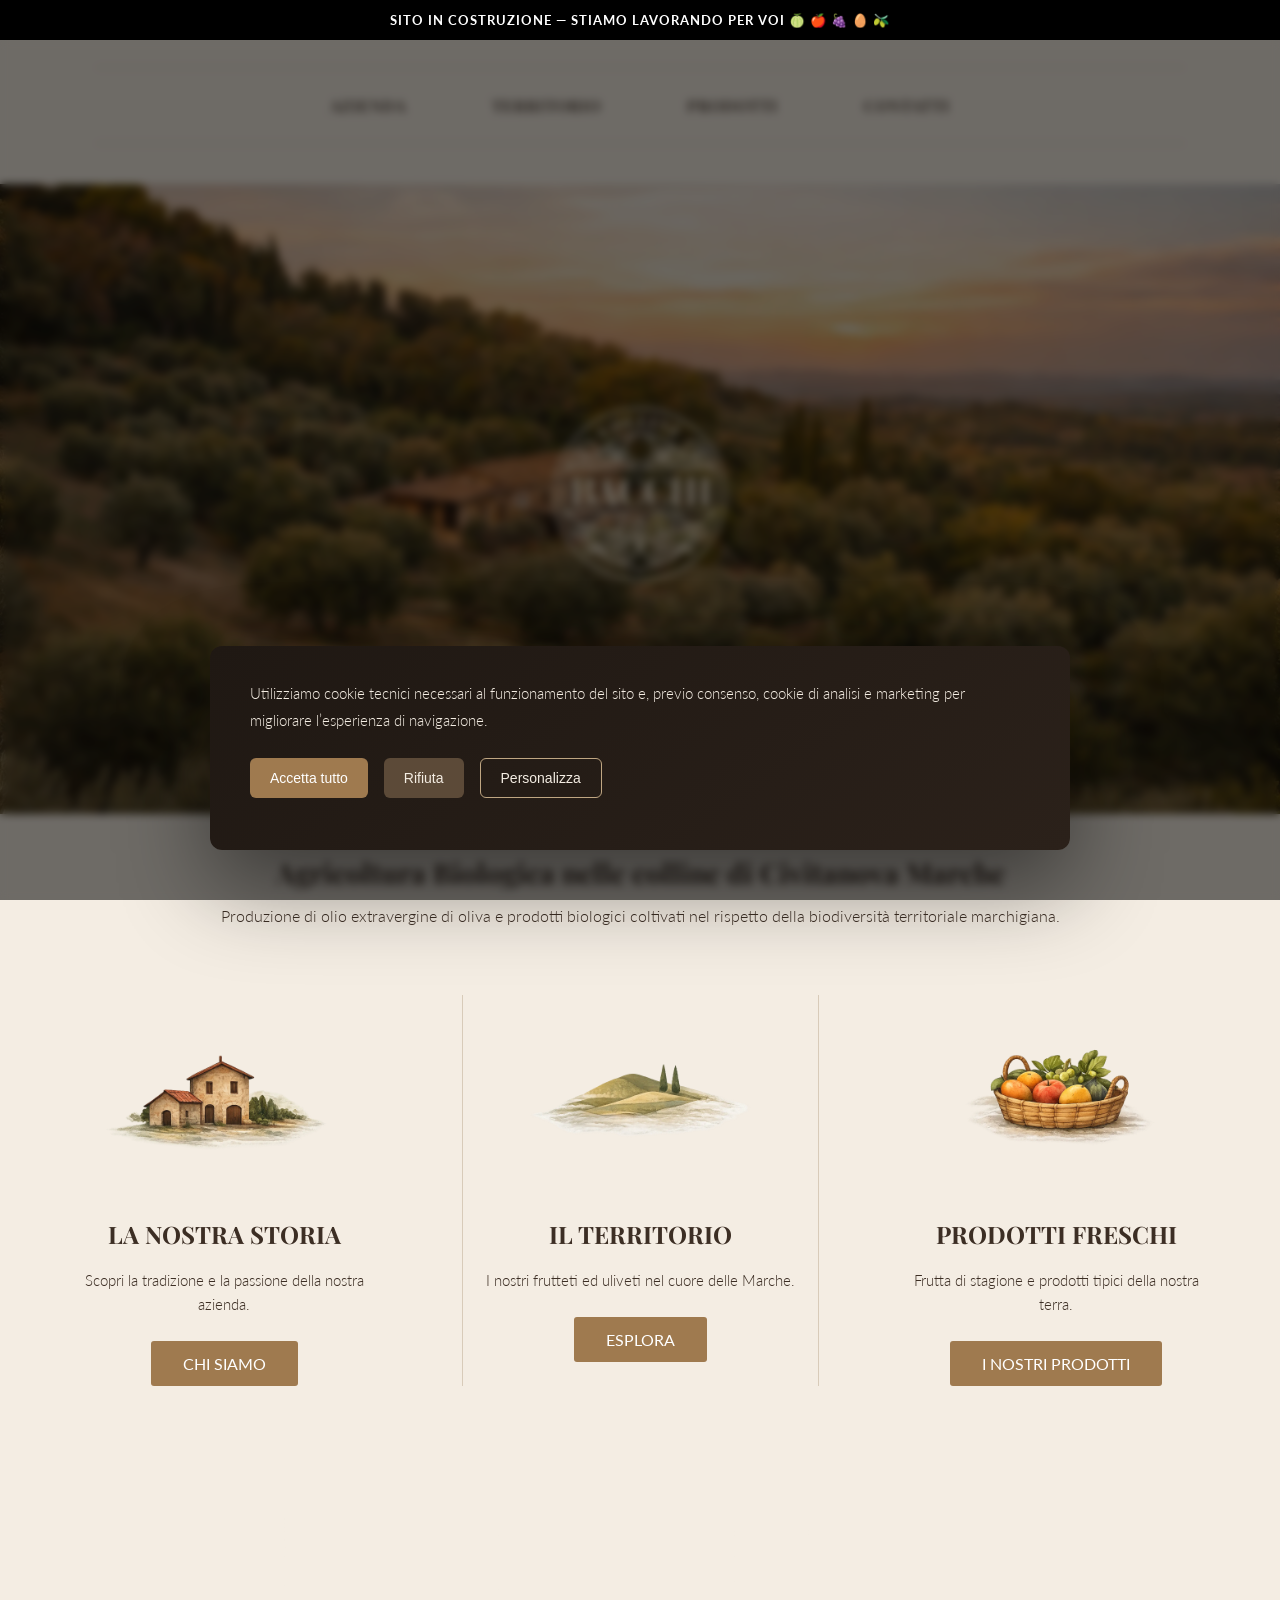
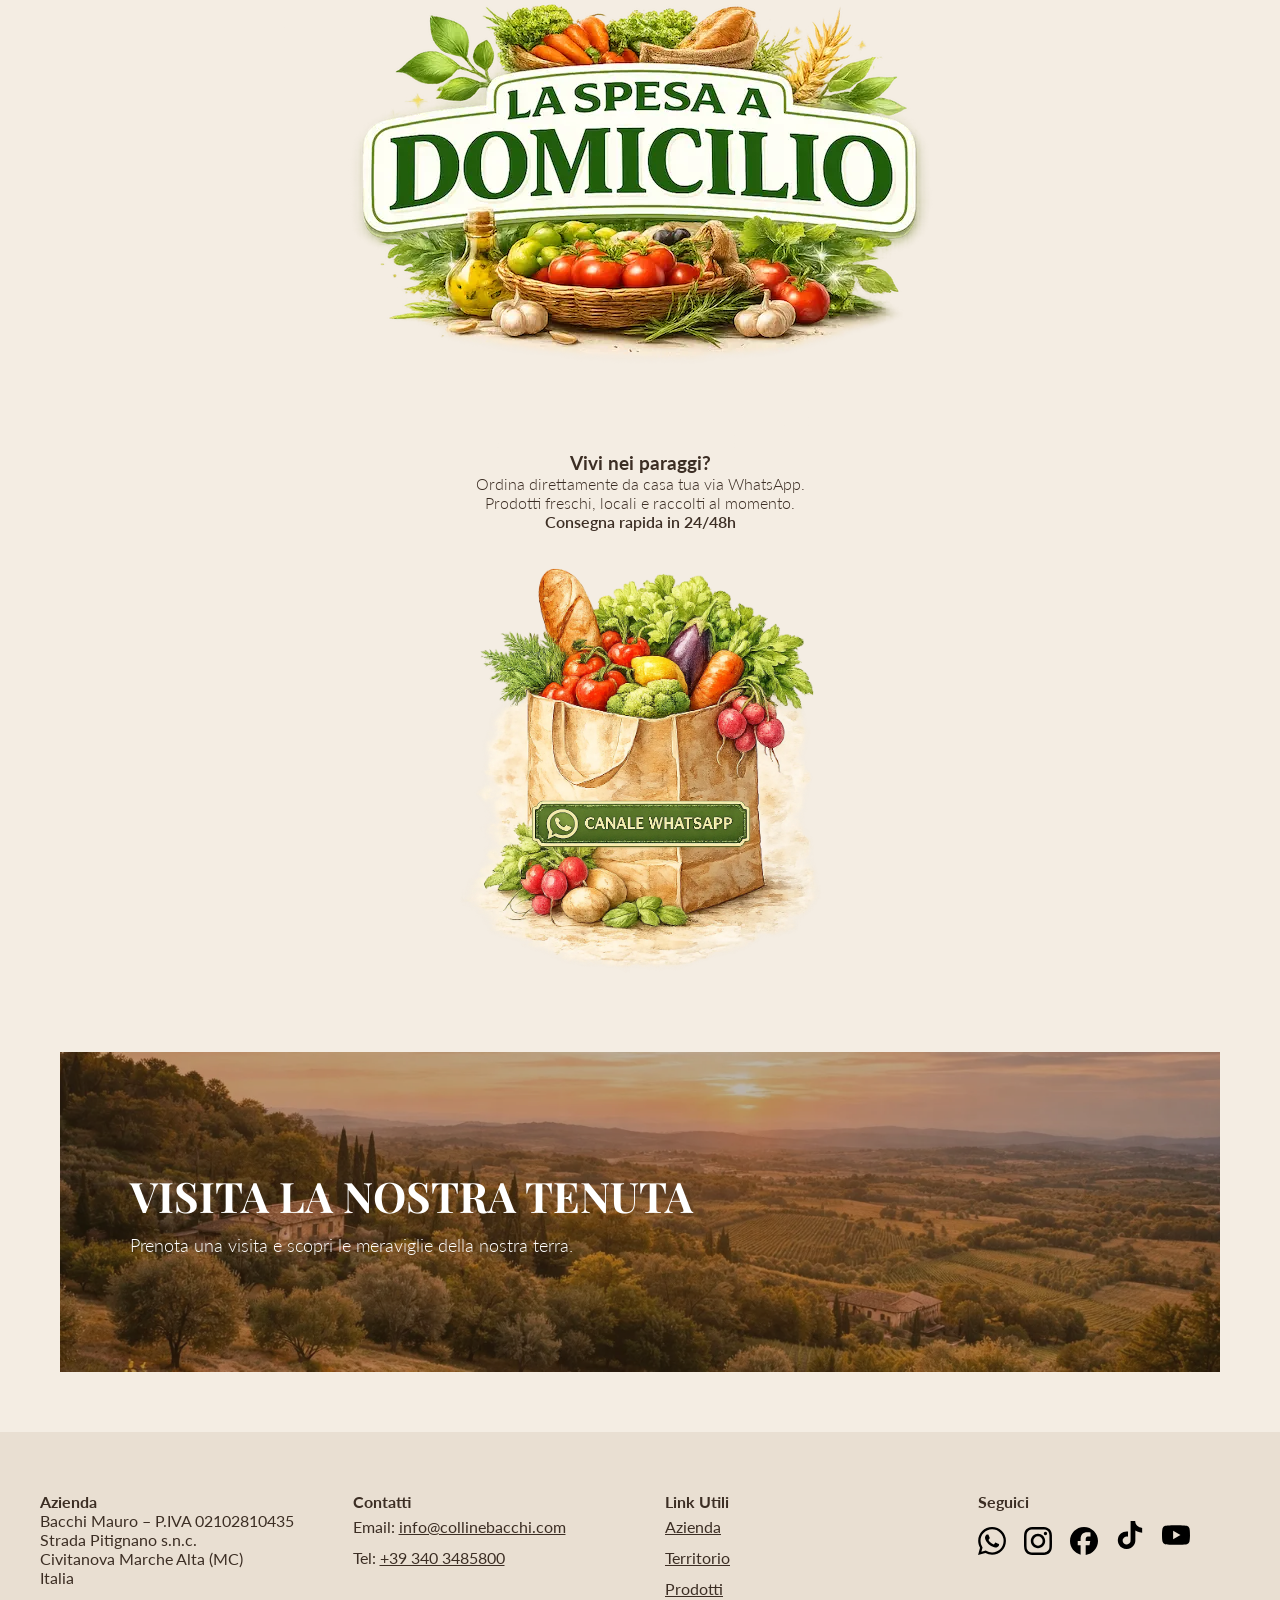
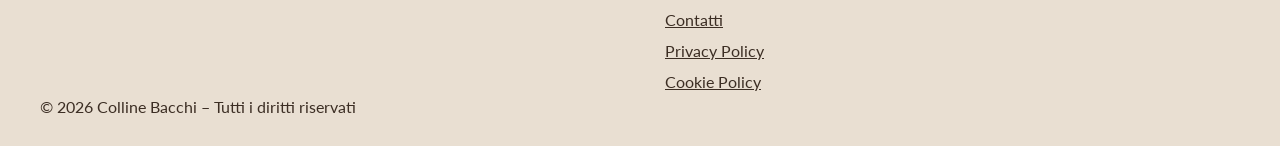
==== commit ac73f46a: "Update index.html" ====
--- a/index.html
+++ b/index.html
@@ -186,18 +186,37 @@
 
 <section class="whatsapp-section">
 
-  <div class="intro-seo">    
-      <h3>Vivi nei paraggi?</h3><br>
-      
-    <p>  
-      Fai la spesa direttamente da casa tua tramite il nostro canale WhatsApp.<br>
-      <b>Consegna a domicilio in 24/48h</b>
+  <div class="intro-seo">
+
+    <!-- HEADLINE VISIVA -->
+    <picture>
+      <source media="(max-width: 768px)" srcset="img/spesa-mobile.webp">
+      <img 
+        src="img/spesa.webp"
+        alt="La spesa a domicilio"
+        class="spesa-img"
+        loading="lazy"
+        decoding="async">
+    </picture>
+
+    <!-- COPY -->
+    <h3>Vivi nei paraggi?</h3>
+
+    <p>
+      Ordina direttamente da casa tua via WhatsApp.<br>
+      Prodotti freschi, locali e raccolti al momento.
     </p>
-  </div>
-      
+
+    <p style="font-weight:600;">
+      Consegna rapida in 24/48h
+    </p>
+
+  </div>
+
+  <!-- BLOCCO VISIVO + CTA -->
   <div class="whatsapp-wrapper">
 
-    <!-- BUSTA (statica) -->
+    <!-- IMMAGINE PRODOTTI -->
     <picture>
       <source media="(max-width:768px)" srcset="img/busta-mobile.webp">
       <img src="img/busta.webp"
@@ -205,7 +224,7 @@
            class="busta-img">
     </picture>
 
-    <!-- PULSANTE WHATSAPP (cliccabile) -->
+    <!-- CTA PRINCIPALE -->
     <a href="https://wa.me/393403485800?text=Ciao%2C%20vorrei%20informazioni%20sulla%20spesa%20a%20domicilio" 
        target="_blank" 
        rel="noopener noreferrer"
@@ -214,7 +233,7 @@
       <picture>
         <source media="(max-width:768px)" srcset="img/wapp-mobile.webp">
         <img src="img/wapp.webp"
-             alt="Canale WhatsApp Colline Bacchi"
+             alt="Ordina su WhatsApp"
              class="wapp-img">
       </picture>
 
@@ -223,7 +242,6 @@
   </div>
 
 </section>
-
 <a href="contatti.html" class="banner">
   <picture>
     <source media="(max-width: 768px)" srcset="img/banner-mobile.webp">
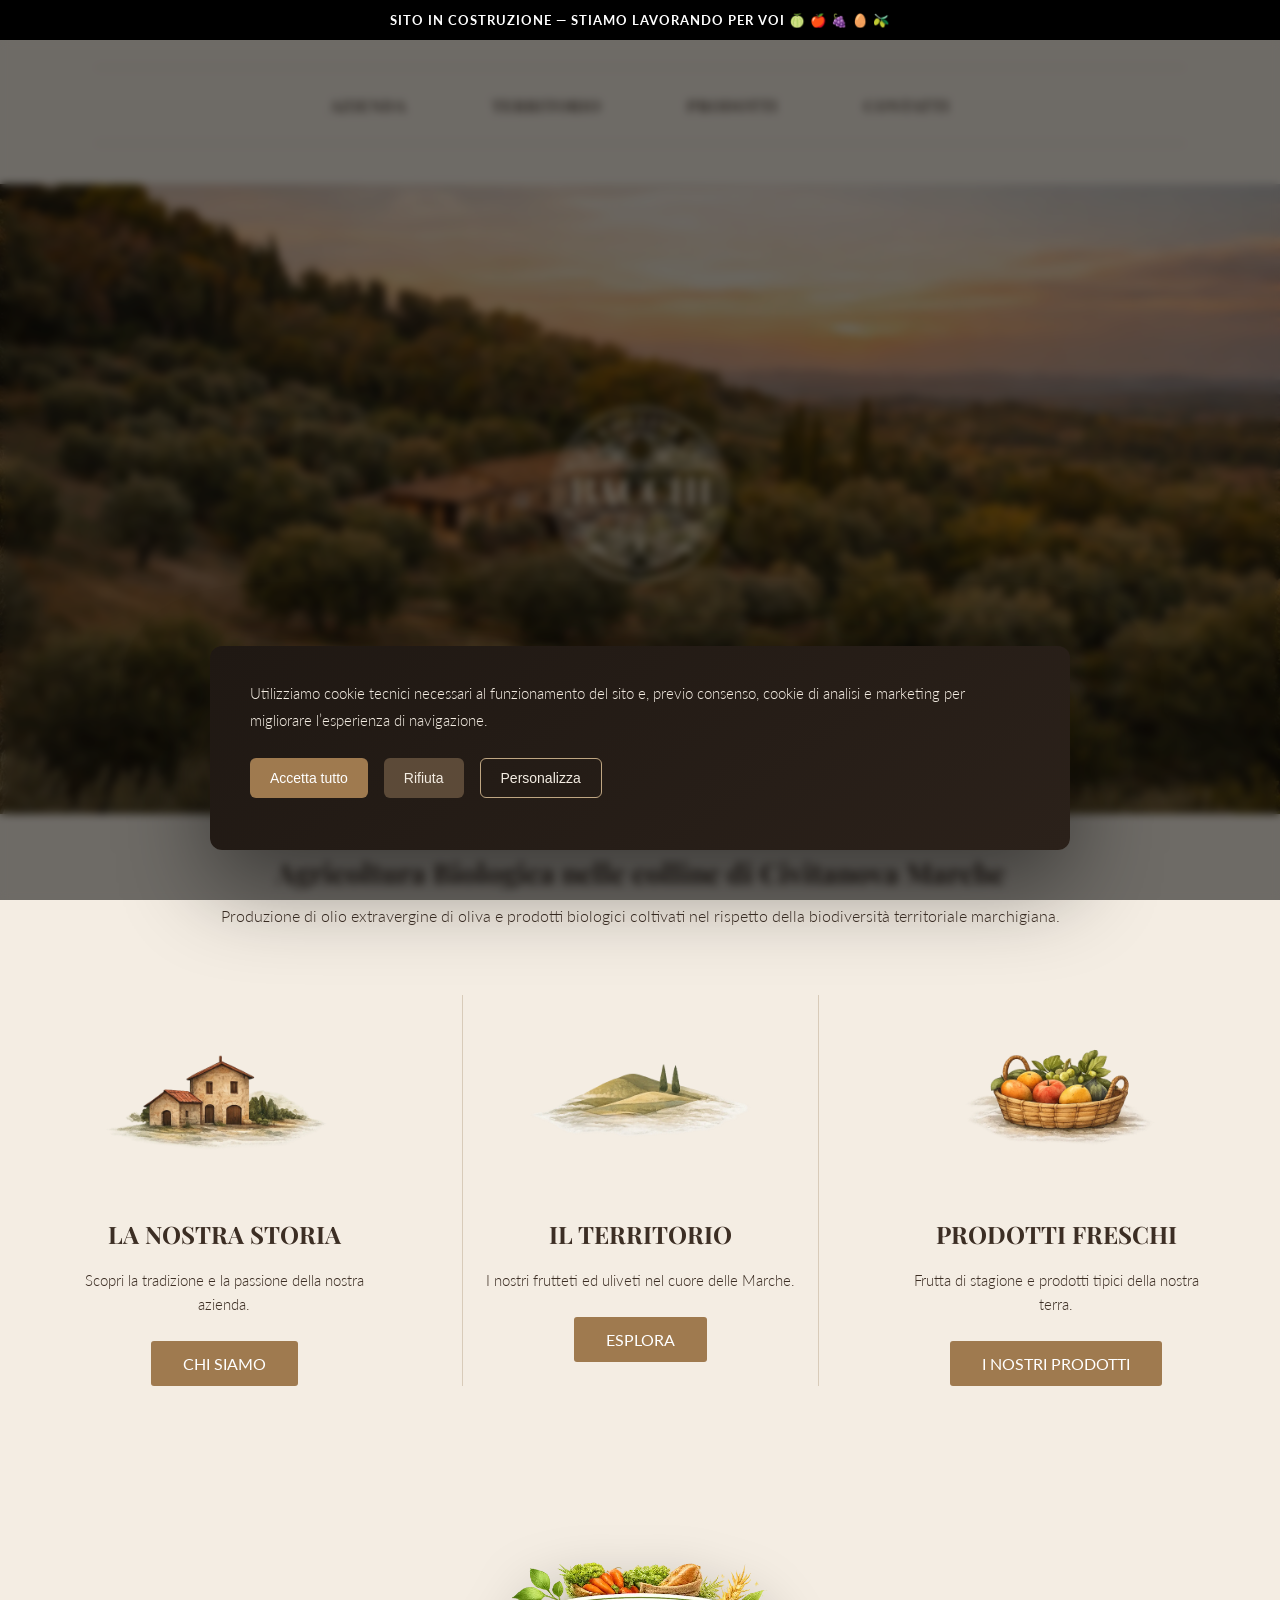
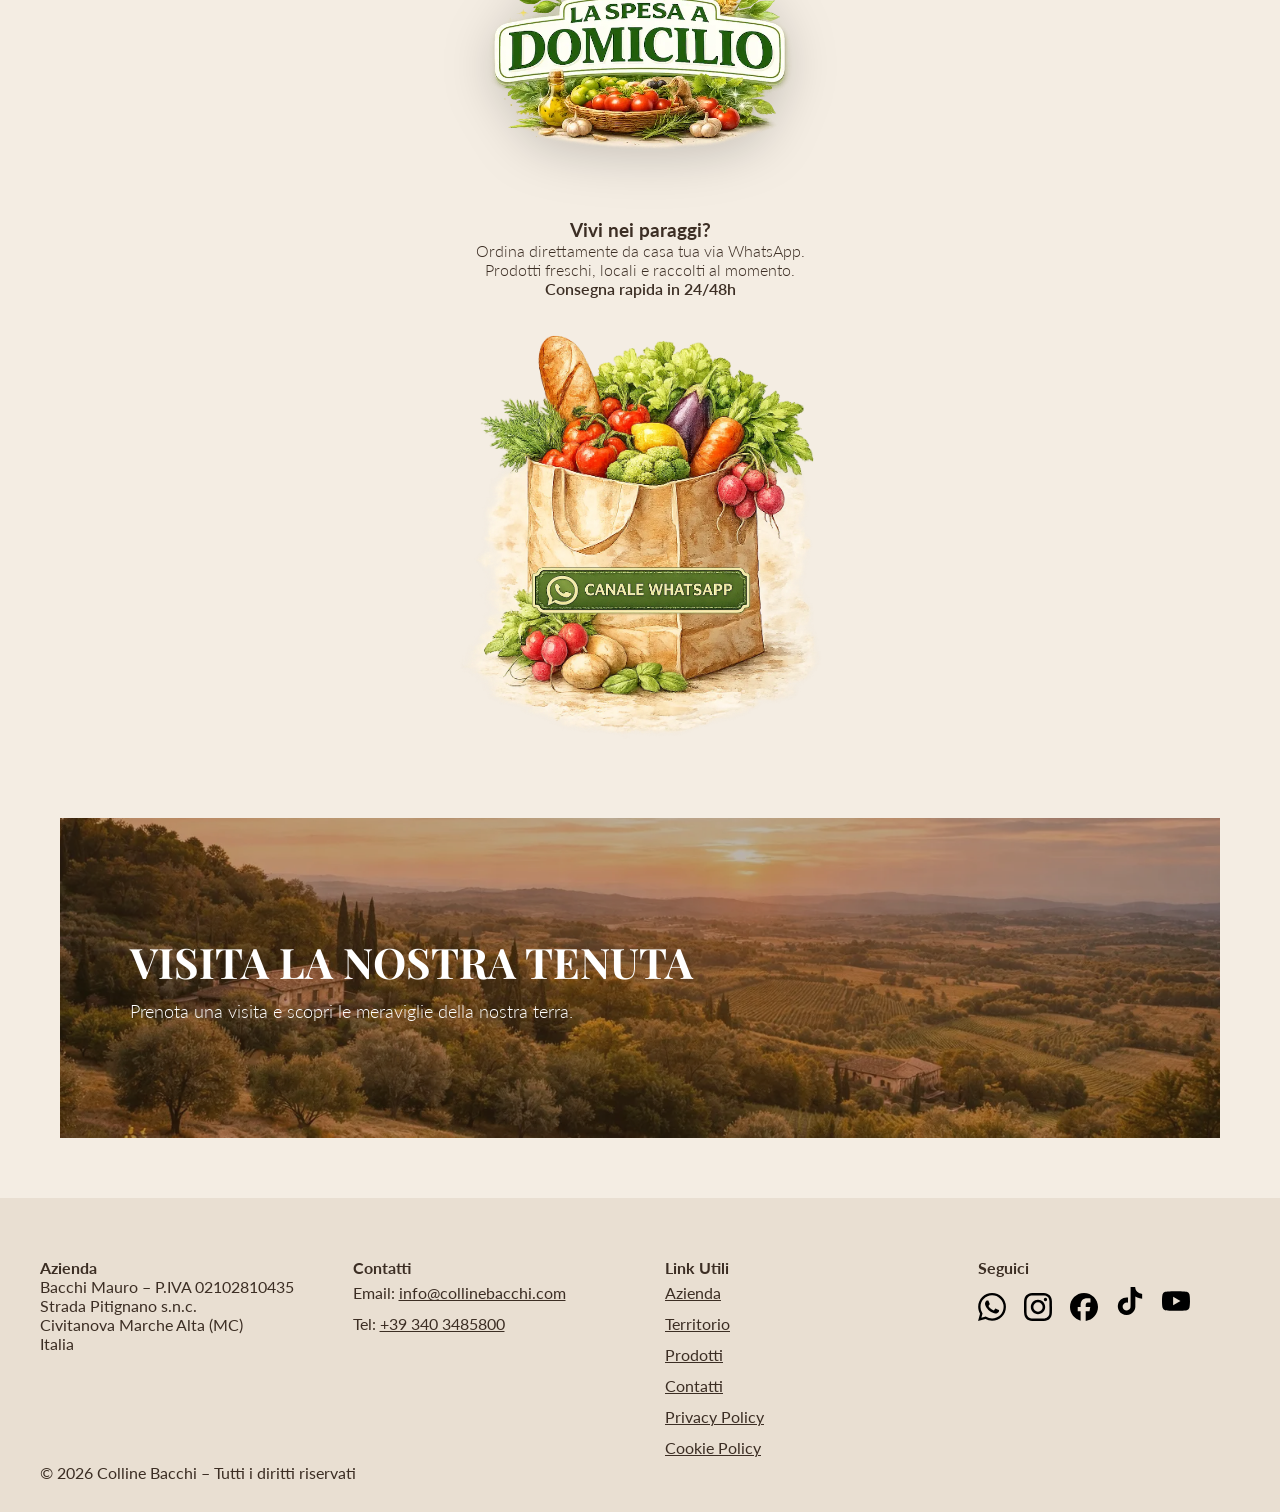
==== commit b80ac31c: "Update index.html" ====
--- a/index.html
+++ b/index.html
@@ -40,7 +40,7 @@
         rel="stylesheet">
 </noscript>
 
-<link rel="stylesheet" href="css/style.css?v=7">
+<link rel="stylesheet" href="css/style.css?v=8">
 <link rel="canonical" href="https://collinebacchi.com/">
 <script defer src="js/main.js"></script>
 <script type="application/ld+json">
--- a/css/style.css
+++ b/css/style.css
@@ -969,3 +969,16 @@
 .wapp-link:hover {
   opacity: 1 !important;
 }
+
+.spesa-img {
+  max-width: 420px;
+  width: 100%;
+  height: auto;
+  margin-bottom: 20px;
+  filter: drop-shadow(0 10px 25px rgba(0,0,0,0.18));
+  transition: transform 0.3s ease;
+}
+
+.spesa-img:hover {
+  transform: scale(1.04);
+}
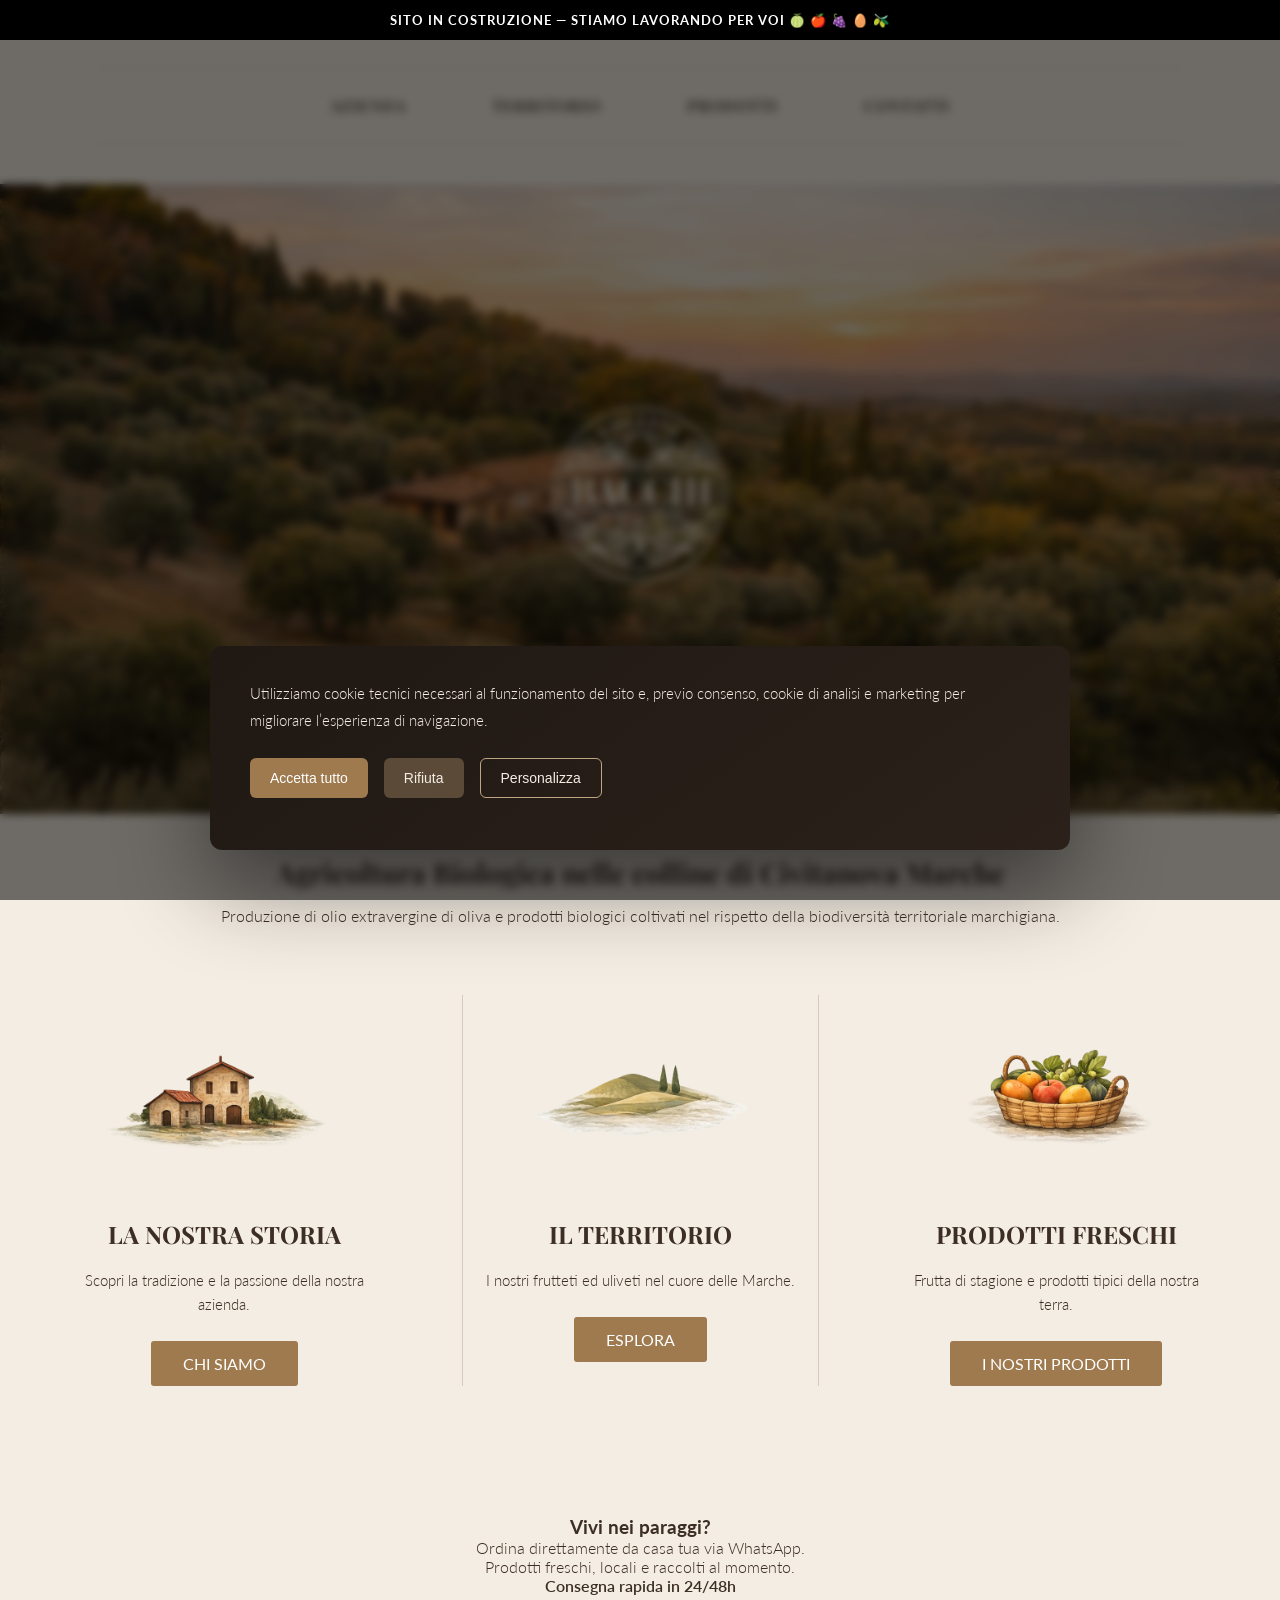
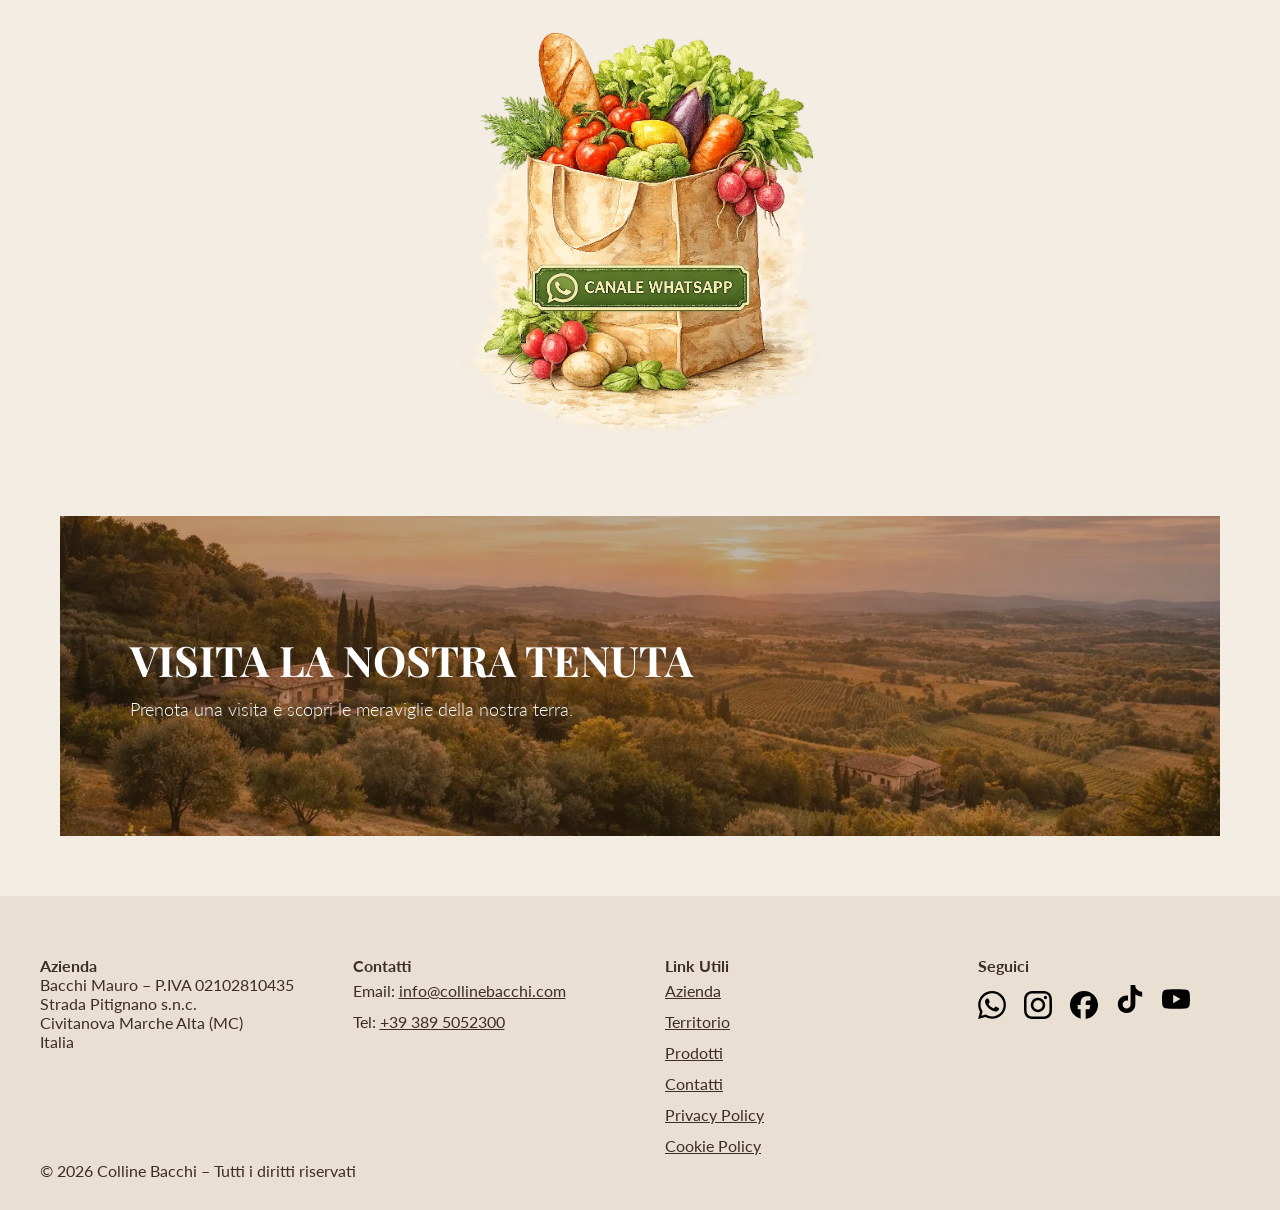
==== commit ed1c0a0c: "Update index.html" ====
--- a/index.html
+++ b/index.html
@@ -40,7 +40,7 @@
         rel="stylesheet">
 </noscript>
 
-<link rel="stylesheet" href="css/style.css?v=8">
+<link rel="stylesheet" href="css/style.css?v=9">
 <link rel="canonical" href="https://collinebacchi.com/">
 <script defer src="js/main.js"></script>
 <script type="application/ld+json">
@@ -54,7 +54,7 @@
   "image": "https://collinebacchi.com/img/hero-desktop.webp",
   "logo": "https://collinebacchi.com/img/logo.webp",
   "description": "Azienda agricola a Civitanova Marche specializzata nella produzione di olio extravergine di oliva e frutta di stagione coltivata nelle colline marchigiane.",
-  "telephone": "+393403485800",
+  "telephone": "+393895052300",
   "email": "info@collinebacchi.com",
   "address": {
     "@type": "PostalAddress",
@@ -188,18 +188,6 @@
 
   <div class="intro-seo">
 
-    <!-- HEADLINE VISIVA -->
-    <picture>
-      <source media="(max-width: 768px)" srcset="img/spesa-mobile.webp">
-      <img 
-        src="img/spesa.webp"
-        alt="La spesa a domicilio"
-        class="spesa-img"
-        loading="lazy"
-        decoding="async">
-    </picture>
-
-    <!-- COPY -->
     <h3>Vivi nei paraggi?</h3>
 
     <p>
@@ -225,7 +213,7 @@
     </picture>
 
     <!-- CTA PRINCIPALE -->
-    <a href="https://wa.me/393403485800?text=Ciao%2C%20vorrei%20informazioni%20sulla%20spesa%20a%20domicilio" 
+    <a href="https://wa.me/393895052300?text=Ciao%2C%20vorrei%20informazioni%20sulla%20spesa%20a%20domicilio" 
        target="_blank" 
        rel="noopener noreferrer"
        class="wapp-link track-whatsapp">
@@ -277,7 +265,7 @@
     <div class="foot-col">
       <h4>Contatti</h4>
       <p>Email: <a href="mailto:info@collinebacchi.com">info@collinebacchi.com</a></p>
-      <p>Tel: <a href="tel:+393403485800">+39 340 3485800</a></p>
+      <p>Tel: <a href="tel:+393895052300">+39 389 5052300</a></p>
     </div>
 
     <!-- COLONNA 3 -->
@@ -300,7 +288,7 @@
   <div class="footer-social">
 
     <!-- WHATSAPP -->
-    <a href="https://wa.me/393403485800" target="_blank" rel="noopener noreferrer" aria-label="WhatsApp">
+    <a href="https://wa.me/393895052300" target="_blank" rel="noopener noreferrer" aria-label="WhatsApp">
       <img src="icons/whatsapp.svg" alt="WhatsApp">
     </a>
 
--- a/css/style.css
+++ b/css/style.css
@@ -982,3 +982,126 @@
 .spesa-img:hover {
   transform: scale(1.04);
 }
+
+/* =========================
+   GALLERY GRID
+========================= */
+
+.gallery {
+  padding: 40px 20px;
+}
+
+.gallery-grid {
+  display: grid;
+  grid-template-columns: repeat(3, 1fr);
+  gap: 18px;
+  max-width: 1200px;
+  margin: 0 auto;
+}
+
+.gallery-item {
+  overflow: hidden;
+  border-radius: 8px;
+  cursor: pointer;
+}
+
+.gallery-item img {
+  width: 100%;
+  height: auto;
+  display: block;
+  transition: transform 0.35s ease;
+}
+
+/* hover desktop */
+.gallery-item:hover img {
+  transform: scale(1.08);
+}
+
+/* =========================
+   OVERLAY (FIX PRINCIPALE)
+========================= */
+
+#gallery-overlay {
+  position: fixed;
+  top: 0;
+  left: 0;
+  width: 100%;
+  height: 100%;
+
+  background: rgba(0,0,0,0.92);
+
+  display: none;
+  align-items: center;
+  justify-content: center;
+
+  z-index: 9999;
+}
+
+/* IMMAGINE OVERLAY */
+#gallery-img {
+  max-width: 90%;
+  max-height: 80%;
+  cursor: zoom-in;
+  transition: transform 0.3s ease;
+}
+
+/* ZOOM */
+#gallery-img.zoomed {
+  transform: scale(2);
+  cursor: zoom-out;
+}
+
+/* =========================
+   CONTROLLI
+========================= */
+
+#close-gallery {
+  position: absolute;
+  top: 20px;
+  right: 30px;
+  font-size: 42px;
+  color: #fff;
+  cursor: pointer;
+  z-index: 10001;
+}
+
+#prev,
+#next {
+  position: absolute;
+  top: 50%;
+  transform: translateY(-50%);
+  font-size: 50px;
+  color: #fff;
+  background: none;
+  border: none;
+  cursor: pointer;
+  z-index: 10001;
+}
+
+#prev { left: 30px; }
+#next { right: 30px; }
+
+/* =========================
+   MOBILE
+========================= */
+
+@media (max-width: 768px) {
+
+  .gallery-grid {
+    grid-template-columns: 1fr;
+  }
+
+  #gallery-img {
+    max-width: 95%;
+    max-height: 75%;
+  }
+
+  #prev,
+  #next {
+    font-size: 40px;
+  }
+
+  #close-gallery {
+    font-size: 36px;
+  }
+}
